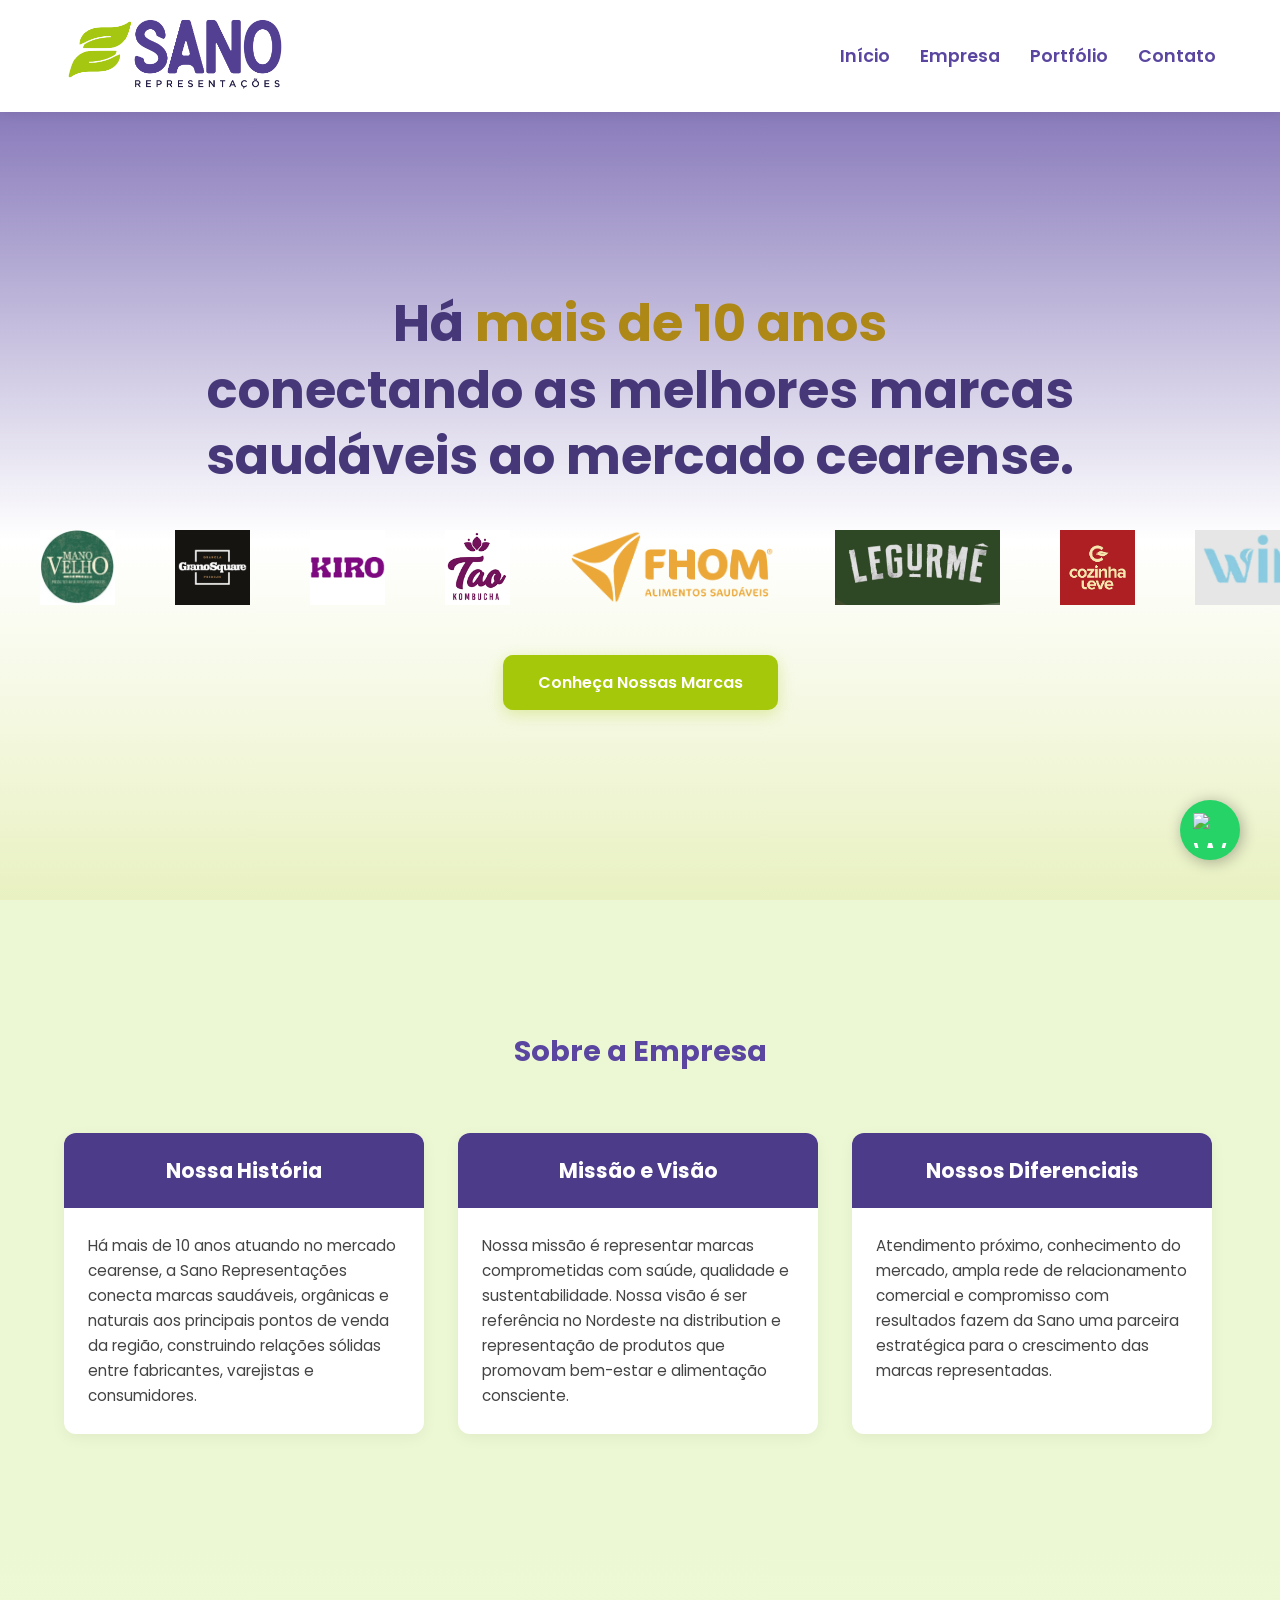
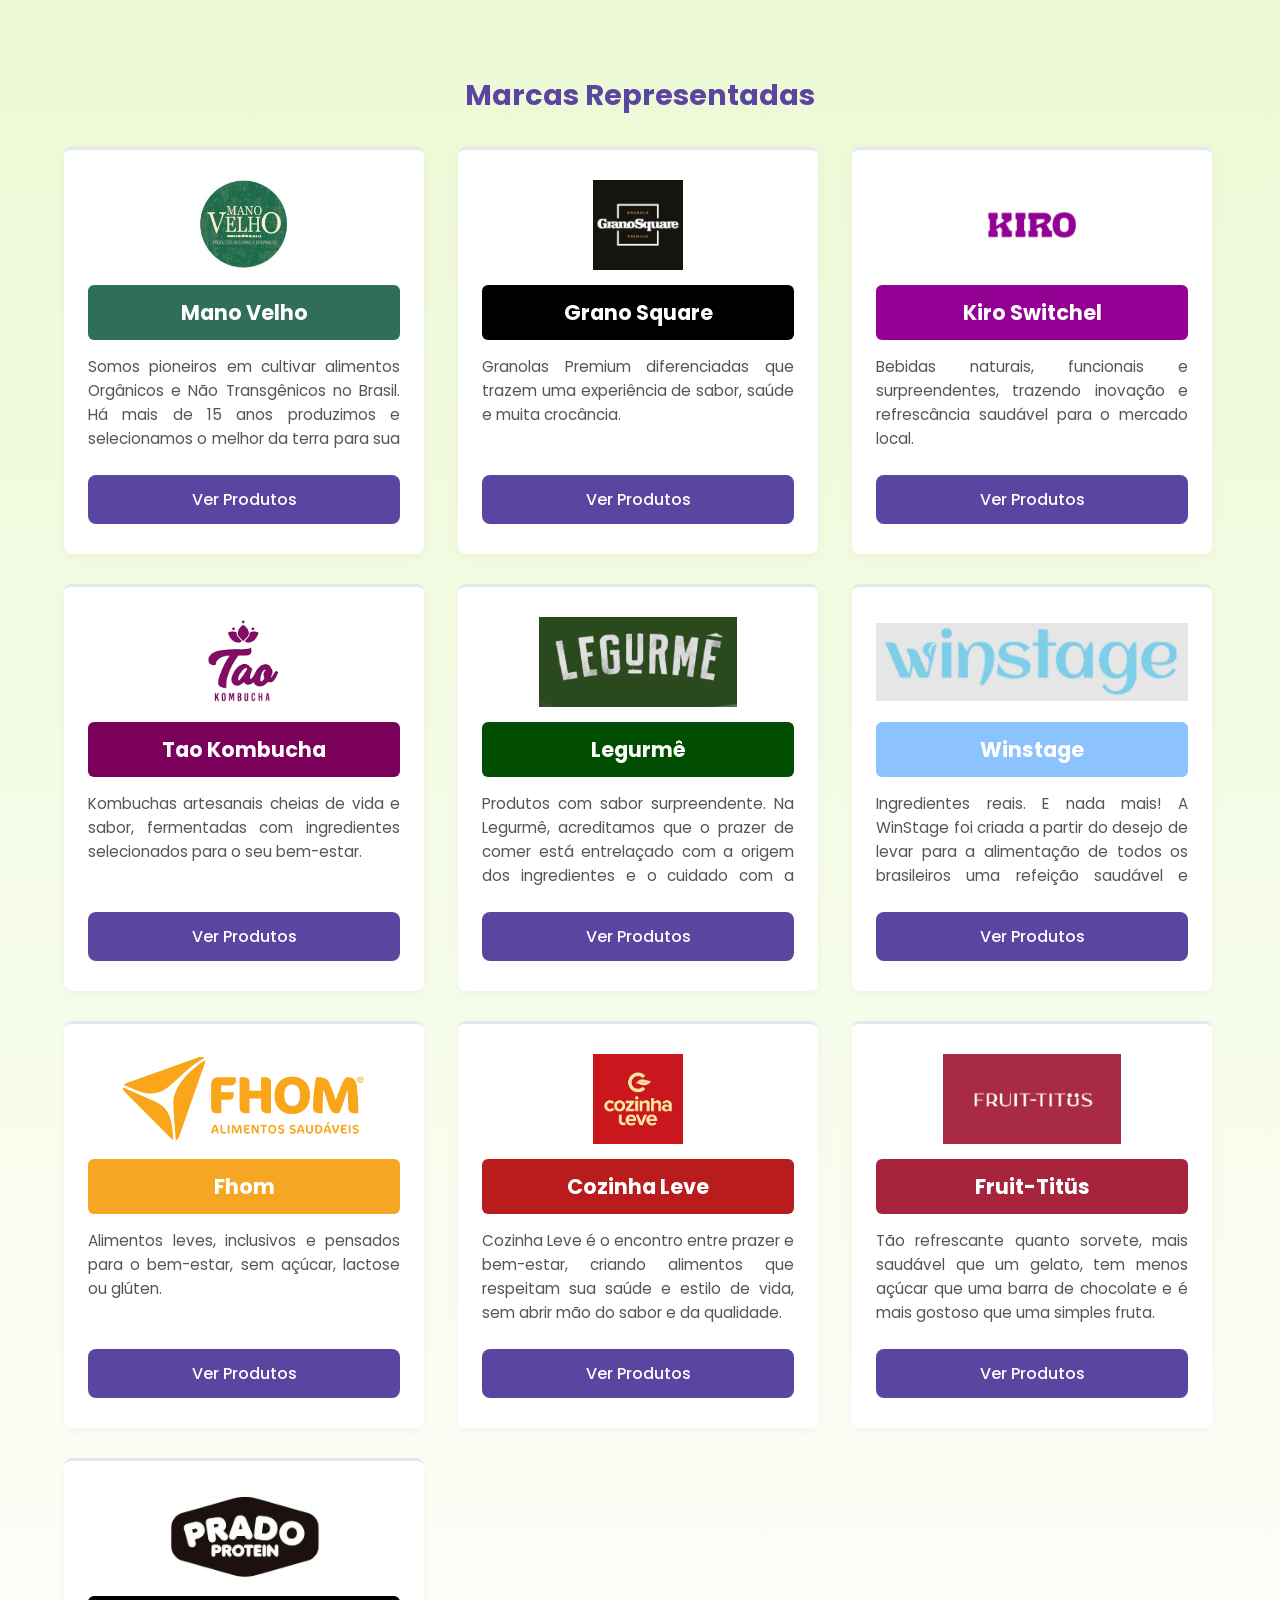
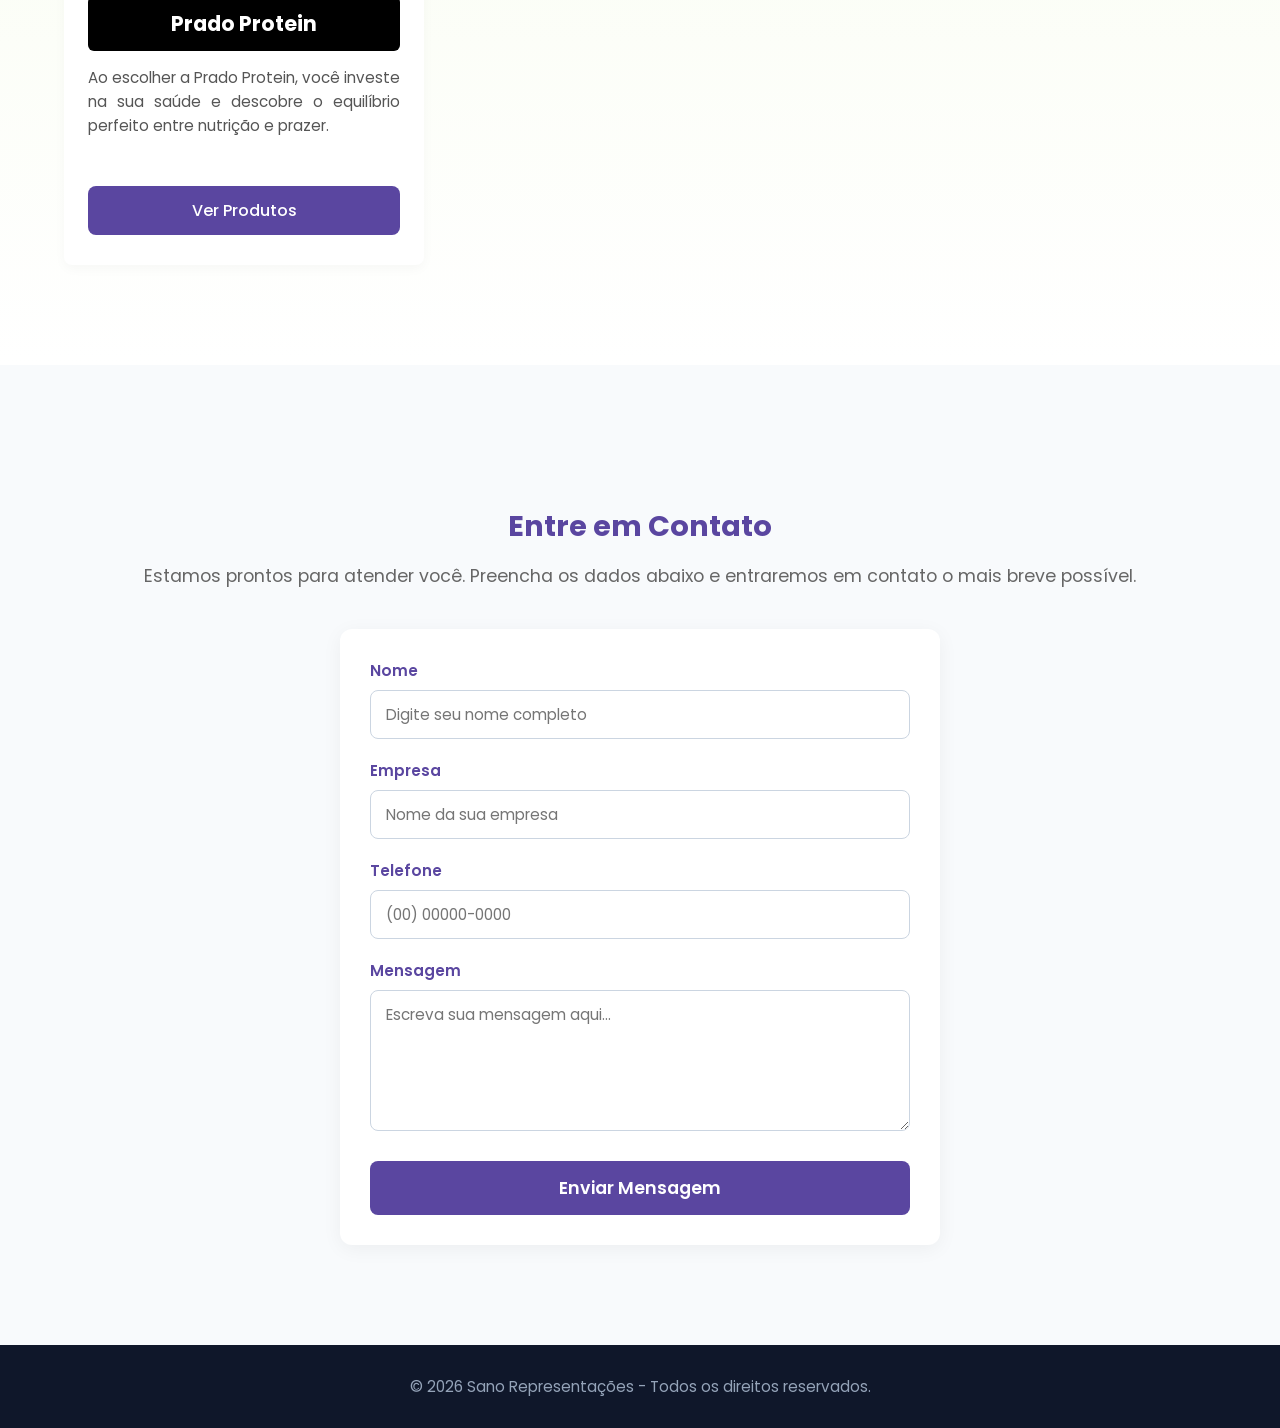
==== index.html @ cbcd2a00 "ajuste" ====
<!DOCTYPE html>
<html lang="pt-BR">
<head>
    <meta charset="UTF-8">
    <meta name="viewport" content="width=device-width, initial-scale=1.0">
    <title>Sano Representações</title>

    <link rel="shortcut icon" href="imagens/Icone.ico" type="image/x-icon">
    
    <link rel="icon" type="image/png" sizes="32x32" href="imagens/favicon-32x32.png">
    <link rel="icon" type="image/png" sizes="48x48" href="imagens/favicon-32x32.png">

    <link rel="apple-touch-icon" sizes="180x180" href="imagens/apple-touch-icon.png">

    <link rel="icon" type="image/png" sizes="192x192" href="imagens/android-chrome-192x192.png">
    <link rel="icon" type="image/png" sizes="512x512" href="imagens/android-chrome-512x512.png">
    
    <link rel="preload" as="image" href="Imagens/logo1.webp">

    <link rel="stylesheet" href="style.css">

    <link href="https://fonts.googleapis.com/css2?family=Poppins:wght@300;400;500;600;700&display=swap" rel="stylesheet">
</head>
<body>

    <header>
        <div class="container header-content">

            <div class="logo">
                <a href="index.html">
                    <img src="Imagens/Logo-Original.png" alt="Logo">
                </a>
            </div>

            <nav>
                <ul>
                    <li><a href="#inicio">Início</a></li>
                    <li><a href="#empresa">Empresa</a></li>
                    <li><a href="#portfolio">Portfólio</a></li>
                    <li><a href="#contato">Contato</a></li>
                </ul>
            </nav>

        </div>
    </header>

    <section id="inicio" class="banner">
        <div class="overlay">
            <div class="banner-text">
                <h1>Há <span class="destaque-banner">mais de 10 anos</span><br>
                conectando as melhores marcas<br>saudáveis ao mercado cearense.</h1>

                <div class="marcas-track">
                    <img src="Imagens/Mano Velho Logo 2.jpg" alt="Marca 1">
                    <img src="Imagens/Imagem Logo Grano Square.png" alt="Marca 2">
                    <img src="Imagens/kiro Logo.jpg" alt="Marca 3">
                    <img src="Imagens/Tao Kombucha.png" alt="Marca 4">
                    <img src="Imagens/Logo Fhon.png" alt="Marca 5">
                    <img src="Imagens/Legumê.png" alt="Marca 6">
                    <img src="Imagens/Cozinha Leve.png" alt="Marca 7">
                    <img src="Imagens/win stage.png" alt="Marca 8">
                    <img src="Imagens/Fruit titus.png" alt="Marca 9">
                    <img src="Imagens/Prado Protein.jpg" alt="Marca 10">

                    <img src="Imagens/Mano Velho Logo 2.jpg" alt="Marca 1">
                    <img src="Imagens/Imagem Logo Grano Square.png" alt="Marca 2">
                    <img src="Imagens/kiro Logo.jpg" alt="Marca 3">
                    <img src="Imagens/Tao Kombucha.png" alt="Marca 4">
                    <img src="Imagens/Logo Fhon.png" alt="Marca 5">
                    <img src="Imagens/Legumê.png" alt="Marca 6">
                    <img src="Imagens/Cozinha Leve.png" alt="Marca 7">
                    <img src="Imagens/win stage.png" alt="Marca 8">
                    <img src="Imagens/Fruit titus.png" alt="Marca 9">
                    <img src="Imagens/Prado Protein.jpg" alt="Marca 10">
                </div>
            </div>

            <a href="#portfolio" class="btn">Conheça Nossas Marcas</a>
        </div>
    </section>

    <section id="empresa" class="empresa">
        <div class="container">
            <h2>Sobre a Empresa</h2>
            <div class="empresa-grid">
                <div class="empresa-card">
                    <h3>Nossa História</h3>
                    <p>
                        Há mais de 10 anos atuando no mercado cearense, a Sano Representações conecta marcas saudáveis, orgânicas e naturais aos principais pontos de venda da região, construindo relações sólidas entre fabricantes, varejistas e consumidores.
                    </p>
                </div>

                <div class="empresa-card">
                    <h3>Missão e Visão</h3>
                    <p>
                        Nossa missão é representar marcas comprometidas com saúde, qualidade e sustentabilidade. Nossa visão é ser referência no Nordeste na distribution e representação de produtos que promovam bem-estar e alimentação consciente.
                    </p>
                </div>

                <div class="empresa-card">
                    <h3>Nossos Diferenciais</h3>
                    <p>
                        Atendimento próximo, conhecimento do mercado, ampla rede de relacionamento comercial e compromisso com resultados fazem da Sano uma parceira estratégica para o crescimento das marcas representadas.
                    </p>
                </div>
            </div>
        </div>   
    </section>

    <section id="portfolio" class="portfolio">
        <div class="container">
            <h2>Marcas Representadas</h2>
            <div class="cards">
                
                <div class="card mano-velho">
                    <img src="Imagens/Mano Velho Logo 2.jpg" alt="Mano Velho">
                    <div class="card-content">
                        <div class="empresa-faixa faixa-mano-velho">Mano Velho</div>
                        <p>
                            Somos pioneiros em cultivar alimentos Orgânicos e Não Transgênicos no Brasil. Há mais de 15 anos produzimos e selecionamos o melhor da terra para sua família.
                        </p>
                        <a href="https://www.manovelho.com/produtos" class="btn-card">Ver Produtos</a>
                    </div>
                </div>

                <div class="card grano-square">
                    <img src="Imagens/Imagem Logo Grano Square.png" alt="Grano Square">
                    <div class="card-content">
                        <div class="empresa-faixa faixa-grano-square">Grano Square</div>
                        <p>
                            Granolas Premium diferenciadas que trazem uma experiência de sabor, saúde e muita crocância.
                        </p>
                        <a href="https://www.granosquare.com.br" class="btn-card">Ver Produtos</a>
                    </div>
                </div>

                <div class="card kiro">
                    <img src="Imagens/kiro Logo.jpg" alt="Kiro">
                    <div class="card-content">
                        <div class="empresa-faixa faixa-kiro">Kiro Switchel</div>
                        <p>
                            Bebidas naturais, funcionais e surpreendentes, trazendo inovação e refrescância saudável para o mercado local.
                        </p>
                        <a href="https://bebakiro.com" class="btn-card">Ver Produtos</a>
                    </div>
                </div>

                <div class="card tao-kombucha">
                    <img src="Imagens/Tao Kombucha.png" alt="Tao Kombucha">
                    <div class="card-content">
                        <div class="empresa-faixa faixa-tao">Tao Kombucha</div>
                        <p>
                            Kombuchas artesanais cheias de vida e sabor, fermentadas com ingredientes selecionados para o seu bem-estar.
                        </p>
                       <a href="https://www.taokombucha.com/" class="btn-card">Ver Produtos</a>
                    </div>
                </div>

                 <div class="card legurme">
                    <img src="Imagens/Legumê.png" alt="Legurmê">
                    <div class="card-content">
                        <div class="empresa-faixa faixa-legurme">Legurmê</div>
                        <p>
                            Produtos com sabor surpreendente. Na Legurmê, acreditamos que o prazer de comer está entrelaçado com a origem dos ingredientes e o cuidado com a saúde.
                        </p>
                        <a href="https://www.legurme.com.br" class="btn-card">Ver Produtos</a>
                    </div>
                </div>
                
                <div class="card winstage">
                    <img src="Imagens/win stage.png" alt="Winstage">
                    <div class="card-content">
                        <div class="empresa-faixa faixa-winstage">Winstage</div>
                        <p>
                            Ingredientes reais. E nada mais! A WinStage foi criada a partir do desejo de levar para a alimentação de todos os brasileiros uma refeição saudável e prática.
                        </p>
                        <a href="https://winstage.com.br" class="btn-card">Ver Produtos</a>
                    </div>
                </div>

                <div class="card fhon">
                    <img src="Imagens/Logo Fhon.png" alt="Fhom">
                    <div class="card-content">
                        <div class="empresa-faixa faixa-fhon">Fhom</div>
                        <p>
                            Alimentos leves, inclusivos e pensados para o bem-estar, sem açúcar, lactose ou glúten.
                        </p>
                        <a href="https://fhom.com.br" class="btn-card">Ver Produtos</a>
                    </div>
                </div>

                <div class="card cozinha-leve">
                    <img src="Imagens/Cozinha Leve.png" alt="cozinha-leve">
                    <div class="card-content">
                        <div class="empresa-faixa faixa-cozinha-leve">Cozinha Leve</div>
                        <p>
                            Cozinha Leve é o encontro entre prazer e bem-estar, criando alimentos que respeitam sua saúde e estilo de vida, sem abrir mão do sabor e da qualidade.
                        </p>
                        <a href="https://www.instagram.com/cozinhaleve?igsh=MXBoN2lucmczZ3FmMQ==" class="btn-card">Ver Produtos</a>
                    </div>
                </div>

                <div class="card fruit-titus">
                    <img src="Imagens/Fruit titus.png" alt="fruit-titus">
                    <div class="card-content">
                        <div class="empresa-faixa faixa-fruit-titus">Fruit-Titüs</div>
                        <p>
                            Tão refrescante quanto sorvete, mais saudável que um gelato, tem menos açúcar que uma barra de chocolate e é mais gostoso que uma simples fruta. 
                        </p>
                        <a href="https://www.instagram.com/fruit.titus?utm_source=ig_web_button_share_sheet&igsh=ZDNlZDc0MzIxNw==" class="btn-card">Ver Produtos</a>
                    </div>
                </div>

                <div class="card prado">
                    <img src="Imagens/Prado Protein.jpg" alt="prado">
                    <div class="card-content">
                        <div class="empresa-faixa faixa-prado">Prado Protein</div>
                        <p>
                            Ao escolher a Prado Protein, você investe na sua saúde e descobre o equilíbrio perfeito entre nutrição e prazer. 
                        </p>
                        <a href="https://www.pradoprotein.com.br/" class="btn-card">Ver Produtos</a>
                    </div>
                </div>

            </div>
        </div>
    </section>
    
    <section id="contato" class="contato">
        <h2>Entre em Contato</h2>
        <p>Estamos prontos para atender você. Preencha os dados abaixo e entraremos em contato o mais breve possível.</p>

        <form id="form-contato" action="https://api.web3forms.com/submit" method="POST" class="contato-form">
            
            <input type="hidden" name="access_key" value="81a26c84-1c34-4d52-8ef4-88feb5d0399d">

            <div class="form-group">
                <label for="nome">Nome</label>
                <input type="text" id="nome" name="nome" placeholder="Digite seu nome completo" required>
            </div>

            <div class="form-group">
                <label for="empresa">Empresa</label>
                <input type="text" id="empresa" name="empresa" placeholder="Nome da sua empresa">
            </div>

            <div class="form-group">
                <label for="telefone">Telefone</label>
                <input type="tel" id="telefone" name="telefone" placeholder="(00) 00000-0000" required>
            </div>

            <div class="form-group">
                <label for="mensagem">Mensagem</label>
                <textarea id="mensagem" name="mensagem" rows="5" placeholder="Escreva sua mensagem aqui..." required></textarea>
            </div>

            <button type="submit" class="btn-enviar">Enviar Mensagem</button>
            <div id="mensagem-sucesso" style="display: none; color: #25d366; font-weight: bold; margin-top: 15px; text-align: center;">
                Mensagem enviada com sucesso!
            </div>
        </form> 
    </section>

    <footer>
        <p>© 2026 Sano Representações - Todos os direitos reservados.</p>
    </footer>

    <script>
        document.getElementById('form-contato').addEventListener('submit', function(e) {
            e.preventDefault(); 
            
            const form = this;
            const btn = form.querySelector('.btn-enviar');
            const msgSucesso = document.getElementById('mensagem-sucesso');
            
            btn.innerText = "Enviando...";
            btn.disabled = true;

            const formData = new FormData(form);

            fetch(form.action, {
                method: form.method,
                body: formData,
                headers: {
                    'Accept': 'application/json'
                }
            })
            .then(response => {
                if (response.ok) {
                    msgSucesso.style.display = 'block'; 
                    form.reset(); // Limpa todos os campos para um novo envio!
                } else {
                    alert("Ocorreu um erro ao enviar. Tente novamente.");
                }
            })
            .catch(error => {
                alert("Erro de conexão. Verifique sua internet.");
            })
            .finally(() => {
                btn.innerText = "Enviar Mensagem";
                btn.disabled = false;
                
                setTimeout(() => {
                    msgSucesso.style.display = 'none';
                }, 5000);
            });
        });
    </script>
  
    <a href="https://wa.me/5585988307070" target="_blank" class="whatsapp-flutuante">
        <img src="https://upload.wikimedia.org/wikipedia/commons/6/6b/WhatsApp.svg" alt="WhatsApp" style="width: 60%; height: 60%;">
    </a>

    <script>
        const track = document.querySelector(".marcas-track");

        // Pausar quando o usuário tocar/segurar (mobile)
        track.addEventListener("touchstart", () => {
            track.style.animationPlayState = "paused";
        });

        // Retomar quando soltar
        track.addEventListener("touchend", () => {
            track.style.animationPlayState = "running";
        });

        // Opcional: pausar no hover (desktop)
        track.addEventListener("mouseenter", () => {
            track.style.animationPlayState = "paused";
        });
        track.addEventListener("mouseleave", () => {
            track.style.animationPlayState = "running";
        });
    </script>

</body>
</html>
---- style.css ----
* {
    margin: 0;
    padding: 0;
    box-sizing: border-box;
}

html {
    scroll-behavior: smooth;
    overflow-x: hidden; /* Impede o site de vazar para os lados */
}

body {
    font-family: 'Poppins', sans-serif;
    color: #333;
    background-color: #ffffff;
    overflow-x: hidden; /* Garante que nada quebre a largura da tela */
    width: 100%;
}
.container {
    width: 90%;
    max-width: 1200px;
    margin: auto;
}

/* HEADER */
header {
    background: #ffffff;
    box-shadow: 0 2px 10px rgba(0,0,0,.08);
    position: fixed;
    width: 100%;
    top: 0;
    left: 0; /* Adicionado para garantir o alinhamento inicial */
    z-index: 1000;
}

.header-content {
    display: flex;
    justify-content: space-between;
    align-items: center;
    padding: 10px 0;
}

.logo img {
    height: 85px;
    object-fit: contain;
}

nav ul {
    display: flex;
    list-style: none;
    gap: 30px;
}

nav a {
    position: relative;
    font-size: 1.1rem;
    text-decoration: none;
    color: #5A46A0;
    font-weight: 600;
    transition: .3s;
}

nav a:hover {
    color: #A6C80A;
}

nav a::after {
    content: '';
    position: absolute;
    left: 0;
    bottom: -5px;
    width: 0;
    height: 3px;
    background: #5A46A0;
    transition: 0.3s;
}

nav a:hover::after {
    width: 100%;
}

/* BANNER */
.banner {
    background: url('Imagens/banner.jpg') center center/cover;
    min-height: 100vh;
    display: flex;
    align-items: center;
    justify-content: center;
    position: relative;          
}

.overlay {
    background: linear-gradient(
        180deg,
        rgba(90,70,160,0.90) 0%,
        rgba(255,255,255,0.95) 60%,
        rgba(166,200,10,0.25) 100%
    );
    display: flex;
    flex-direction: column;
    justify-content: center;
    align-items: center;
    padding: 120px 20px 60px 20px;
    width: 100%;
    min-height: 100vh;
    text-align: center;   
}

.banner-text {
    max-width: 1200px;
    width: 100%;
    text-align: center;
    color: #222222;
}

.banner-text h1 {
    font-size: clamp(2.2rem, 4vw, 4rem);
    line-height: 1.3;
    font-weight: 700;
    color: #463878;
    max-width: 1000px;
    margin: 40px auto 40px;
}

.banner-text span {
    color: #ae8817;
}

/* CARROSSEL INFINITO DE LOGOS */
.marcas-slider {
    width: 100%;
    overflow: hidden;
    margin: 40px auto;
    padding: 20px 0;
    position: relative;
}

.marcas-track {
    display: flex;
    align-items: center;
    gap: 60px;
    width: max-content;
    animation: scrollMarcas 30s linear infinite;
}

.marcas-track img {
    height: 75px;
    width: auto;
    object-fit: contain;
    transition: .3s;
    filter: grayscale(20%);
}

.marcas-track img:hover {
    filter: grayscale(0%);
    transform: scale(1.05);
}

@keyframes scrollMarcas {
    from { transform: translateX(0); }
    to { transform: translateX(-50%); }
}

.btn {
    background: #A6C80A;
    color: #fff;
    padding: 15px 35px;
    border-radius: 10px;
    text-decoration: none;
    font-weight: 600;
    transition: .3s;
    display: inline-block;
    margin-top: 50px; /* Aumentamos o espaço aqui */
    box-shadow: 0 4px 15px rgba(166, 200, 10, 0.3);
}

.btn:hover {
    background: #8CAA08;
    transform: translateY(-2px);
}

/* EMPRESA */
.empresa {
    padding: 130px 0 100px 0; /* Aumentamos o espaçamento no topo de 100px para 140px */
    background: #ecf8d3;
}

.empresa h2 {
    text-align: center;
    margin-bottom: 60px;
    color: #5A46A0;
    font-size: 1.8rem;
}

.empresa-grid {
    display: grid;
    grid-template-columns: repeat(auto-fit, minmax(300px, 1fr));
    gap: 30px;
}

.empresa-card {
    background-color: #ffffff;
    border-radius: 12px;
    flex: 1;
    min-width: 280px;
    max-width: 360px;
    box-shadow: 0 4px 15px rgba(0, 0, 0, 0.05); 
    transition: all 0.3s ease;
    
    /* 🔥 Remove qualquer padding interno que o card antigo tinha para a faixa poder encostar nas bordas */
    padding: 0 !important; 
    overflow: hidden; /* Garante que os cantos da faixa fiquem arredondados junto com o card */
    
    display: flex;
    flex-direction: column;
}
/* MICRO-INTERAÇÃO AO PASSAR O MOUSE */
.empresa-card:hover {
    transform: translateY(-5px);
    box-shadow: 0 12px 24px rgba(76, 59, 136, 0.12);
}

.empresa-card h3 {
    background-color: #4C3B88; /* O roxo da Sano */
    color: #ffffff !important; /* Texto Branco */
    margin: 0 !important; /* Zera as margens para não criar espaços vazios */
    padding: 22px 15px !important; /* Dá a altura e o respiro perfeito para a faixa */
    font-size: 1.3rem;
    font-weight: 700;
    text-align: center; /* Centraliza o nome na faixa */
    width: 100%;
    box-sizing: border-box;
}

/* AJUSTE DO TEXTO PARA NÃO FICAR COLADO */
.empresa-card p {
    font-size: 0.95rem;
    line-height: 1.65;
    color: #444444;
    text-align: left; /* Alinhado à esquerda resolve os buracos brancos do print */
}
.empresa-card .card-content, 
.empresa-card p {
    padding: 25px 24px !important; /* Devolve o espaço interno apenas para o texto */
    margin: 0;
}

/* PORTFÓLIO & CARDS DE MARCAS */
.portfolio {
    background: linear-gradient(180deg, #ecf8d3 0%, #ffffff 100%); /* Transição suave */
    padding: 140px 0 100px 0;
}

.portfolio h2 {
    text-align: center;
    margin-bottom:30px;
    color: #5A46A0;
    font-size: 1.8rem;
}

.cards {
    display: grid;
    grid-template-columns: repeat(auto-fit, minmax(280px, 1fr));
    gap: 30px;
}

.card {
    background-color: #ffffff;
    border-radius: 8px; /* Mantém o seu arredondamento original */
    padding: 30px 24px;
    flex: 1;
    min-width: 280px;
    max-width: 360px;
    
    /* 1. Uma micro-linha cinza bem clarinha no topo para dar acabamento */
    border-top: 3px solid #e2e8f0; 
    
    /* 2. Uma sombra quase invisível para o card não parecer "colado" no fundo */
    box-shadow: 0 4px 12px rgba(0, 0, 0, 0.03); 
    
    /* 3. O SEGREDO: Diz ao navegador para suavizar qualquer movimento */
    transition: all 0.3s cubic-bezier(0.25, 0.8, 0.25, 1);
    
    position: relative;
}

.card:hover {
    /* Faz o card subir suavemente, dando vida à seção */
    transform: translateY(-4px); 
    
    /* A barrinha do topo acende com o roxo da Sano */
    border-top-color: #4C3B88; 
    
    /* A sombra aumenta levemente acompanhando a subida do card */
    box-shadow: 0 12px 20px rgba(76, 59, 136, 0.08); 
}

.card img {
    height: 90px;
    width: auto;
    max-width: 100%;
    object-fit: contain;
    margin: 0 auto 15px auto; /* 🎯 Adicionado 'auto' nas laterais para centralizar */
    display: block;            /* 🎯 Força a imagem a aceitar o alinhamento automático */
}

.card-content {
    width: 100%;
    text-align: center;
}

/* Estilização das Faixas das Marcas */
.empresa-faixa {
    width: 100%;
    color: #ffffff;
    font-size: 1.3rem;
    font-weight: 700;
    text-align: center;
    padding: 12px 10px;
    margin: 15px 0;
    border-radius: 6px;
    display: block;
}

.faixa-mano-velho { background: #2F6F57; }
.faixa-grano-square { background: #000000; }
.faixa-kiro { background: #930093; }
.faixa-tao { background: #7A005A; }
.faixa-legurme { background: #014d01; }
.faixa-winstage { background: #8cc3fe; }
.faixa-fhon { background: #F5A623; }
.faixa-cozinha-leve { background: #B91C1C; }
.faixa-fruit-titus { background: #A6243C; }
.faixa-prado { background: #000000; }

.card-content p {
    text-align: justify;
    line-height: 1.6;
    color: #555;
    margin-bottom: 20px;
    font-size: 0.95rem;
    height: 100px; /* Mantém os textos alinhados */
    overflow: hidden;
}

.btn-card {
    display: inline-block;
    text-decoration: none;
    background: #5A46A0;
    color: white;
    padding: 12px 25px;
    border-radius: 8px;
    font-weight: 500;
    transition: .3s;
    width: 100%;
}

.btn-card:hover {
    background: #A6C80A;
}

/* CONTATO */
.contato {
    padding: 140px 20px 100px 20px;
    text-align: center;
    background: #f8fafc;
}

.contato h2 {
    color: #5A46A0;
    font-size: 1.8rem;
    margin-bottom: 15px;
}

.contato p {
    color: #666;
    font-size: 1.1rem;
}

.contato-botoes {
    margin-top: 40px;
    display: flex;
    justify-content: center;
    gap: 20px;
    flex-wrap: wrap;
}

.whatsapp, .email {
    text-decoration: none;
    color: white;
    padding: 16px 35px;
    border-radius: 8px;
    font-weight: 600;
    font-size: 1.1rem;
    transition: .3s;
    display: flex;
    align-items: center;
    box-shadow: 0 4px 15px rgba(0,0,0,0.05);
}

.whatsapp { background: #25d366; }
.whatsapp:hover { background: #1ebd58; transform: translateY(-2px); }

.email { background: #2563eb; }
.email:hover { background: #1d4ed8; transform: translateY(-2px); }

/* FOOTER */
footer {
    background: #0f172a;
    color: #94a3b8;
    text-align: center;
    padding: 30px 20px;
    font-size: 0.95rem;
}
/* ==========================================================================
   ESTILIZAÇÃO DO FORMULÁRIO DE CONTATO (ADICIONE ISSO)
   ========================================================================== */
.contato-form {
    max-width: 600px;
    margin: 40px auto 0 auto; /* Centraliza o formulário na tela */
    background: #ffffff;
    padding: 30px;
    border-radius: 12px;
    box-shadow: 0 4px 20px rgba(0, 0, 0, 0.05);
    text-align: left; /* Garante que os textos dos labels fiquem alinhados à esquerda */
}

.form-group {
    margin-bottom: 20px;
    display: flex;
    flex-direction: column;
    gap: 8px;
}

.form-group label {
    font-weight: 600;
    color: #5A46A0; /* Roxo da Sano */
    font-size: 0.95rem;
}

.form-group input,
.form-group textarea {
    width: 100%;
    padding: 12px 15px;
    border: 1px solid #cbd5e1;
    border-radius: 8px;
    font-family: 'Poppins', sans-serif;
    font-size: 0.95rem;
    color: #333;
    outline: none;
    transition: border-color 0.3s, box-shadow 0.3s;
}

/* Efeito bonito quando clica no campo */
.form-group input:focus,
.form-group textarea:focus {
    border-color: #5A46A0;
    box-shadow: 0 0 0 3px rgba(90, 70, 160, 0.15);
}

/* Estilo do Botão Enviar do Formulário */
.btn-enviar {
    width: 100%;
    background: #5A46A0; /* Roxo da Sano */
    color: #ffffff;
    padding: 14px;
    border: none;
    border-radius: 8px;
    font-size: 1.1rem;
    font-weight: 600;
    cursor: pointer;
    transition: background 0.3s, transform 0.2s;
    font-family: 'Poppins', sans-serif;
    margin-top: 10px;
}

.btn-enviar:hover {
    background: #A6C80A; /* Verde da Sano ao passar o mouse */
}

.btn-enviar:disabled {
    background: #94a3b8;
    cursor: not-allowed;
}

.whatsapp-flutuante {
    position: fixed;          /* Prega o botão na tela */
    bottom: 40px;             /* Distância do rodapé */
    right: 40px;              /* Distância do canto direito */
    width: 60px;
    height: 60px;
    background-color: #25d366; /* Verde do WhatsApp */
    color: #ffffff !important;
    border-radius: 50%;       /* Deixa redondo */
    font-size: 35px;
    display: flex;
    align-items: center;
    justify-content: center;
    box-shadow: 2px 2px 15px rgba(0, 0, 0, 0.3); /* Sombra de flutuação */
    z-index: 99999;           /* Fica na frente de tudo */
    text-decoration: none;
    transition: transform 0.3s ease;
}

/* Efeito ao passar o mouse */
.whatsapp-flutuante:hover {
    transform: scale(1.1);
    color: #ffffff !important;
}

/* 🎯 Adicione isso para forçar o símbolo do WhatsApp a se ajustar ao tamanho da bola verde */
.whatsapp-flutuante img {
    width: 35px !important;
    height: 35px !important;
    object-fit: contain;
}

/* ==========================================================================
    BLOCO DE RESPONSIVIDADE ADAPTADO E ARRUMADO PARA SMARTPHONES
   ========================================================================== */
@media (max-width: 768px) {
    
    /* 1. CABEÇALHO MOBILE */
    header {
        width: 100vw; 
        left: 0;
        position: fixed;
        z-index: 9999;
    }

    .header-content {
        flex-direction: column;
        gap: 5px; 
        padding: 20px 0; 
        width: 100%;
    }

    .logo img {
        height: 45px; 
        display: block;
        margin: 0 auto;
    }

    nav {
        width: 100%;
    }

    nav ul {
        display: flex;
        justify-content: center; 
        gap: 12px; 
        padding: 0;
        width: 100%;
    }
    
    nav a {
        font-size: 0.9rem; 
    }

    /* 2. CARROSSEL MOBILE */
    .marcas-slider {
        width: 100%;
        max-width: 100vw; 
        overflow: hidden; 
        margin: 20px auto;
    }
    
   .marcas-track {
    user-select: none;   /* impede seleção */
    -webkit-user-select: none; /* Safari/iOS */
    -ms-user-select: none;     /* IE/Edge antigo */
    }
    
    .marcas-track img {
    pointer-events: none; /* opcional: evita clique direto na imagem */
    }


    .btn {
        margin-top: 30px; 
        width: 100%; 
        text-align: center;
    }

    /* 3. SEÇÕES COM REAPROVEITAMENTO DAS MARGENS LATERAIS */
    .empresa, .portfolio {
        display: block !important;
        clear: both !important;
        position: relative !important;
        box-sizing: border-box !important;
        padding: 60px 0 !important; /* Mantém o padrão original nas duas primeiras */
    }

    /* AJUSTE EXCLUSIVO DO CONTATO AQUI: Separado dos outros e com padding de 140px no topo 
       para empurrar a seção para baixo e forçar a rolagem a sumir com o card de cima */
    .contato {
        display: block !important;
        clear: both !important;
        position: relative !important;
        box-sizing: border-box !important;
        padding: 200px 20px 100px 20px !important; 
    }

    /* Ajuste estrutural do Grid da Empresa e Portfólio no Celular */
    .empresa-grid, .cards {
        display: flex !important;
        flex-direction: column !important;
        align-items: center !important;
        gap: 25px !important;
        width: 100% !important;
        padding: 0 5% !important; 
    }

    /* Ajuste de Cards individuais */
    .empresa-card, .card {
        max-width: 100% !important;
        width: 100% !important;
    }

    /* Libera e normaliza o preenchimento dos parágrafos dos cards */
    .card-content p {
        height: auto !important; 
        margin-bottom: 20px !important;
    }

    .empresa-card p {
        text-align: left !important;
        padding: 20px 18px 25px 18px !important;
    }

    /* Reset de Títulos */
    .empresa h2, .portfolio h2, .contato h2 {
        padding-top: 0 !important;
        margin-top: 0 !important;
        margin-bottom: 25px !important;
        text-align: center !important;
    }

    /* ==========================================================================
        🎯 NOVA ANCORAGEM PERFEITA PADRONIZADA
       ========================================================================== */
    
    #empresa {
        scroll-margin-top: 70px !important; 
    }

    #portfolio {
        scroll-margin-top: 60px !important; 
    }

    #contato {
        scroll-margin-top: -20px !important; 
        min-height: auto !important; 
    }

    .whatsapp-flutuante {
        width: 50px !important;
        height: 50px !important;
        bottom: 20px !important;
        right: 20px !important;
    }

    /* 🎯 Diminui o símbolo no celular para ele não vazar da bola verde */
    .whatsapp-flutuante img {
        width: 28px !important;
        height: 28px !important;
    }
}
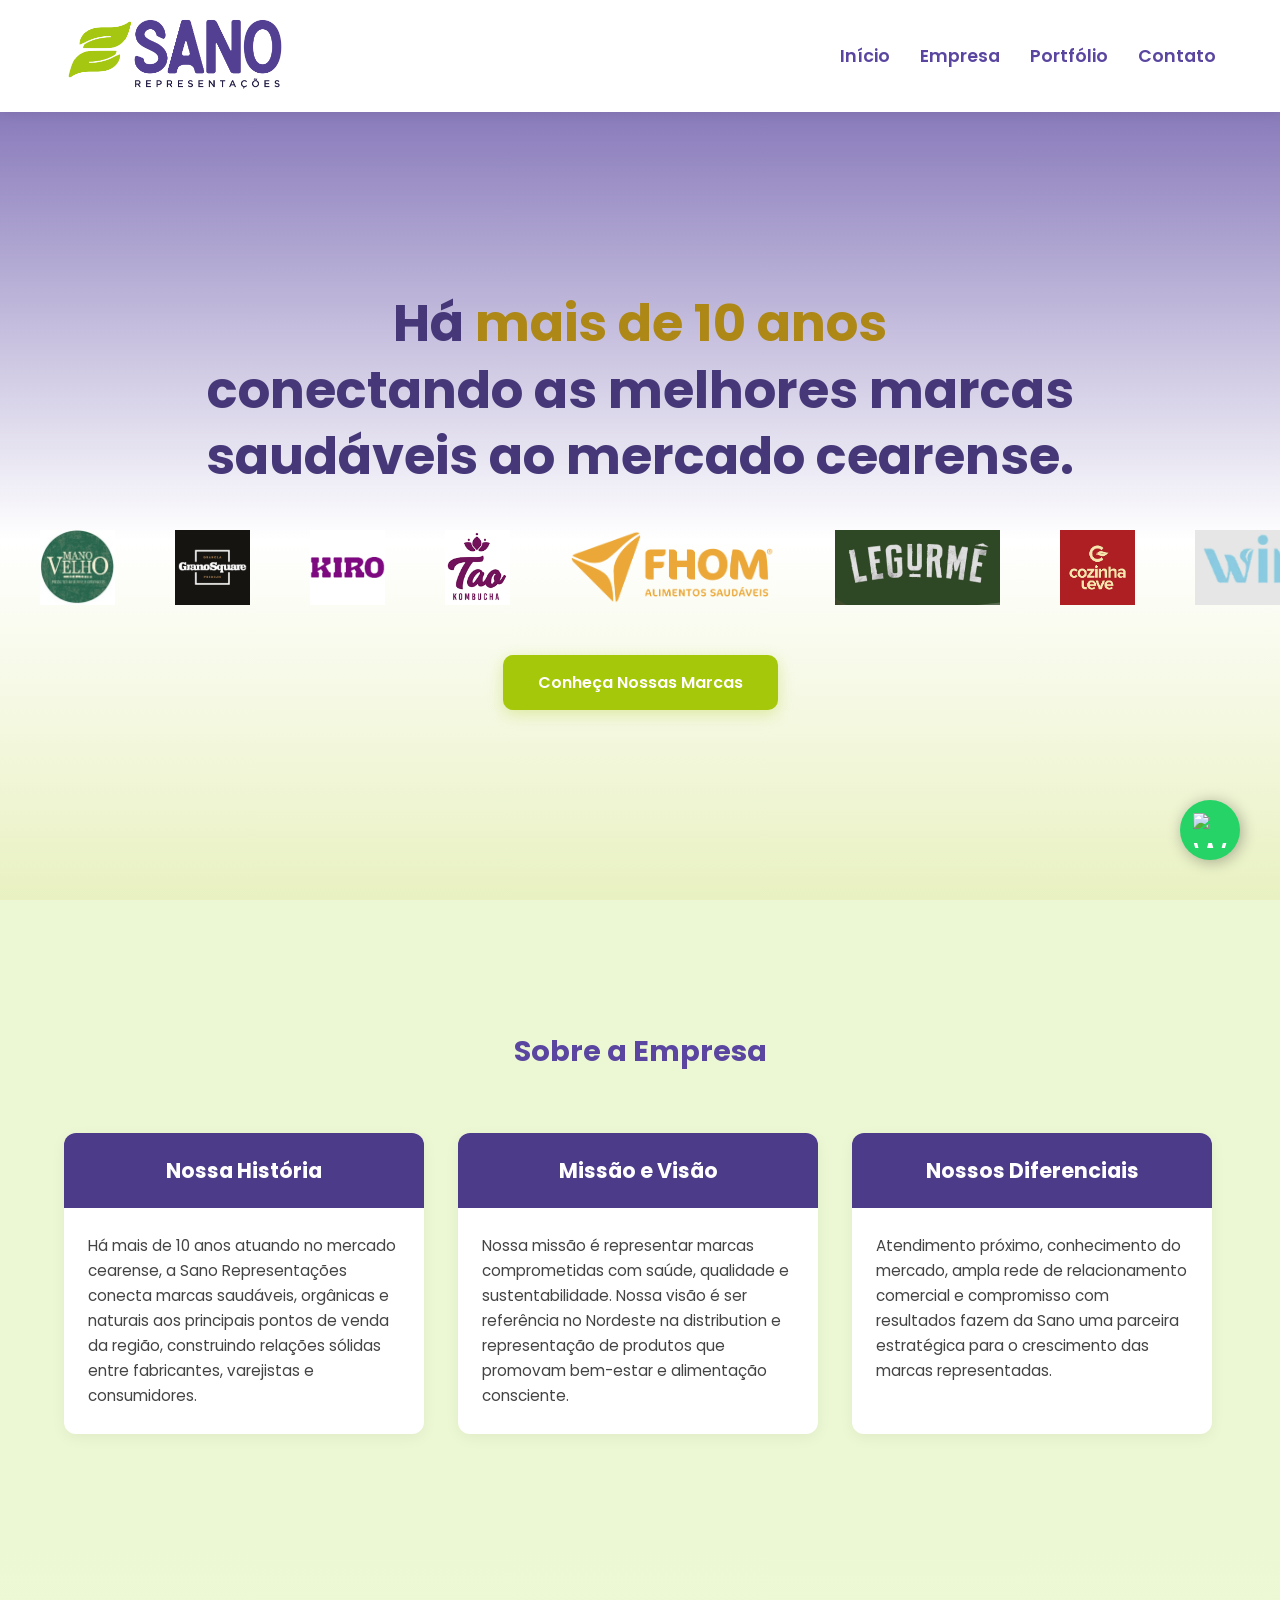
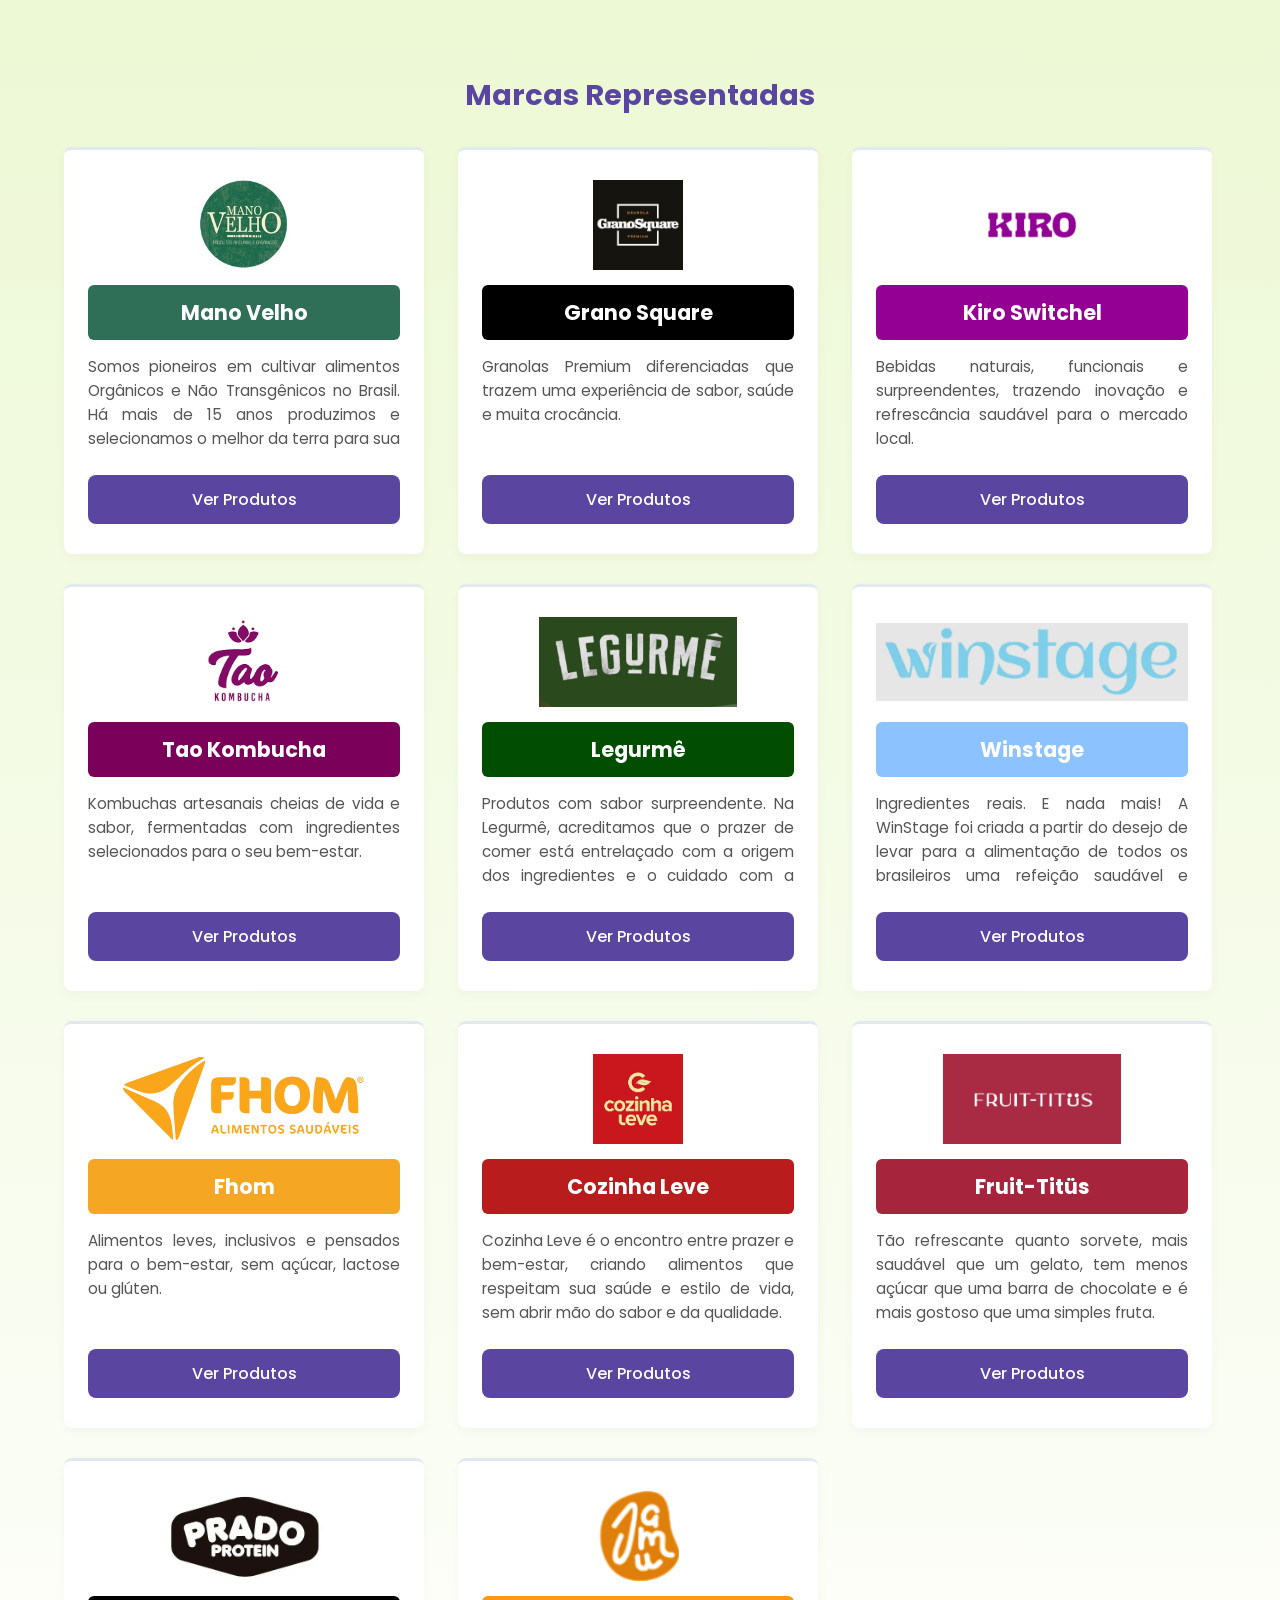
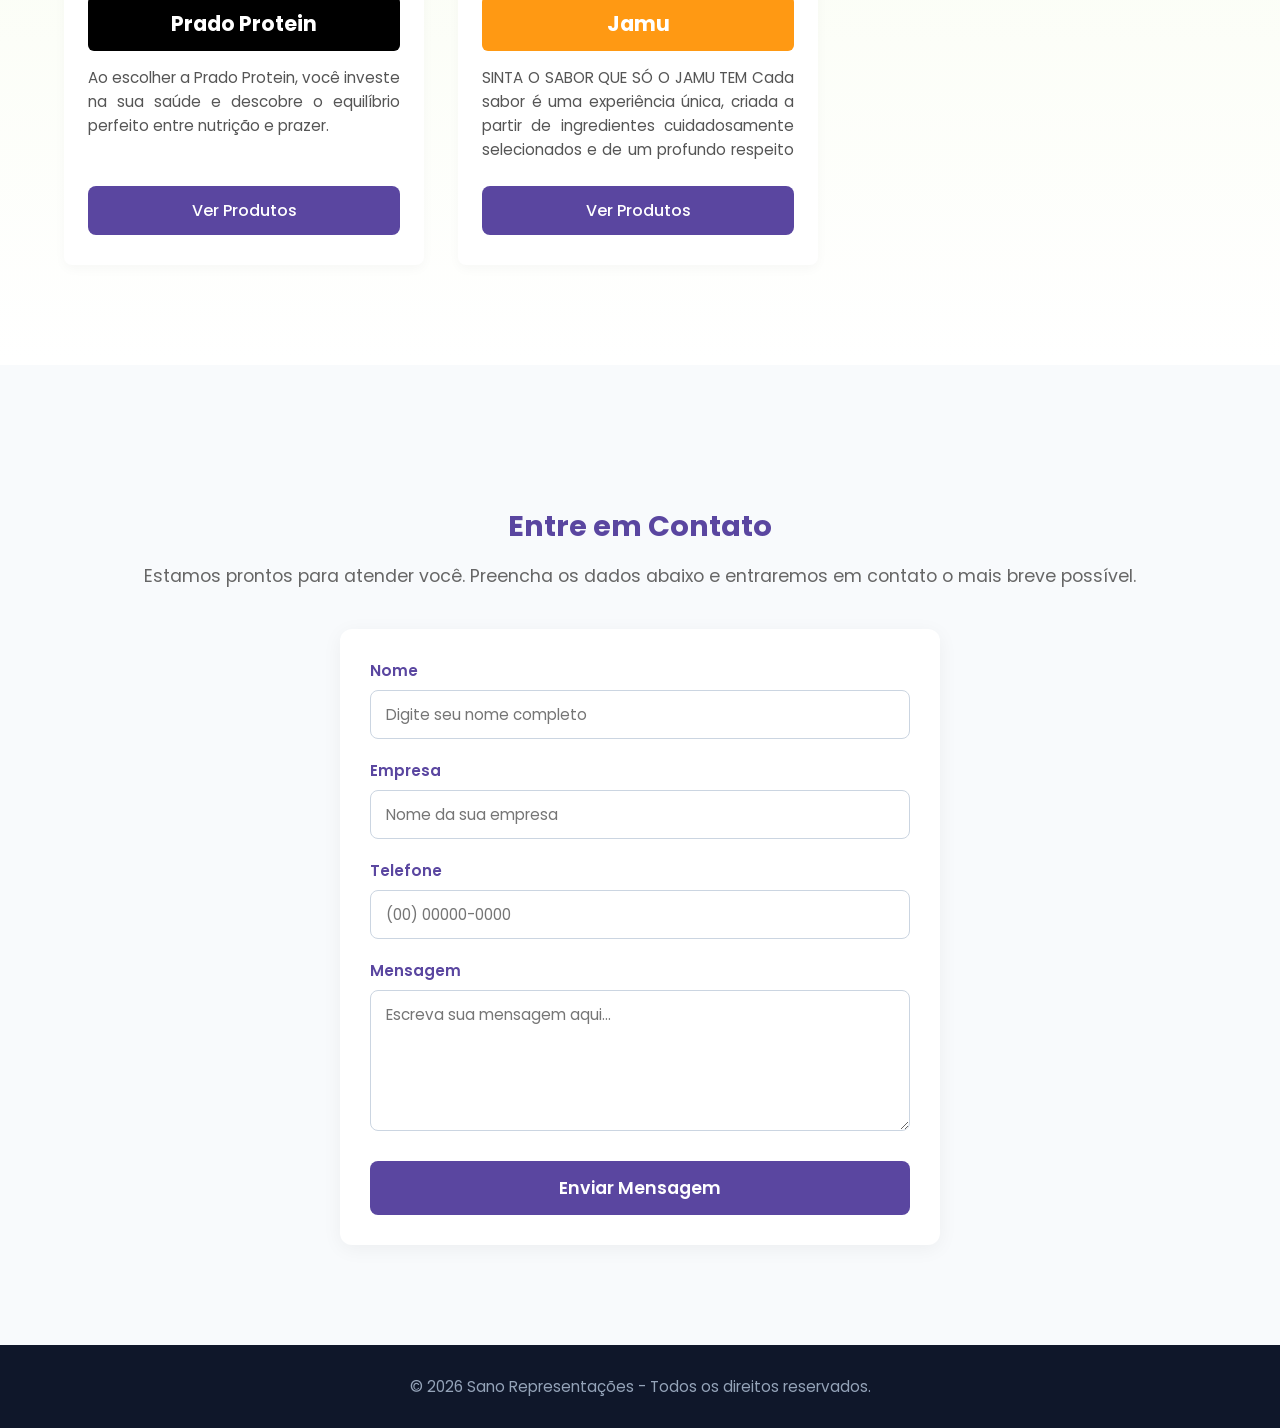
==== commit 41edda0a: "Jamu" ====
--- a/index.html
+++ b/index.html
@@ -61,6 +61,7 @@
                     <img src="Imagens/win stage.png" alt="Marca 8">
                     <img src="Imagens/Fruit titus.png" alt="Marca 9">
                     <img src="Imagens/Prado Protein.jpg" alt="Marca 10">
+                    <img src="Imagens/Logo Jamu.png" alt="Marca 11">
 
                     <img src="Imagens/Mano Velho Logo 2.jpg" alt="Marca 1">
                     <img src="Imagens/Imagem Logo Grano Square.png" alt="Marca 2">
@@ -72,6 +73,7 @@
                     <img src="Imagens/win stage.png" alt="Marca 8">
                     <img src="Imagens/Fruit titus.png" alt="Marca 9">
                     <img src="Imagens/Prado Protein.jpg" alt="Marca 10">
+                    <img src="Imagens/Logo Jamu.png" alt="Marca 11">
                 </div>
             </div>
 
@@ -219,6 +221,18 @@
                             Ao escolher a Prado Protein, você investe na sua saúde e descobre o equilíbrio perfeito entre nutrição e prazer. 
                         </p>
                         <a href="https://www.pradoprotein.com.br/" class="btn-card">Ver Produtos</a>
+                    </div>
+                </div>
+
+                <div class="card jamu">
+                    <img src="Imagens/Logo Jamu.png" alt="jamu">
+                    <div class="card-content">
+                        <div class="empresa-faixa faixa-jamu">Jamu</div>
+                        <p>
+                            SINTA O SABOR QUE SÓ O JAMU TEM
+                            Cada sabor é uma experiência única, criada a partir de ingredientes cuidadosamente selecionados e de um profundo respeito pela natureza. 
+                        </p>
+                        <a href="https://bebajamu.com.br/jamu/" class="btn-card">Ver Produtos</a>
                     </div>
                 </div>
 
--- a/style.css
+++ b/style.css
@@ -332,6 +332,7 @@
 .faixa-cozinha-leve { background: #B91C1C; }
 .faixa-fruit-titus { background: #A6243C; }
 .faixa-prado { background: #000000; }
+.faixa-jamu { background: #ff9913; }
 
 .card-content p {
     text-align: justify;
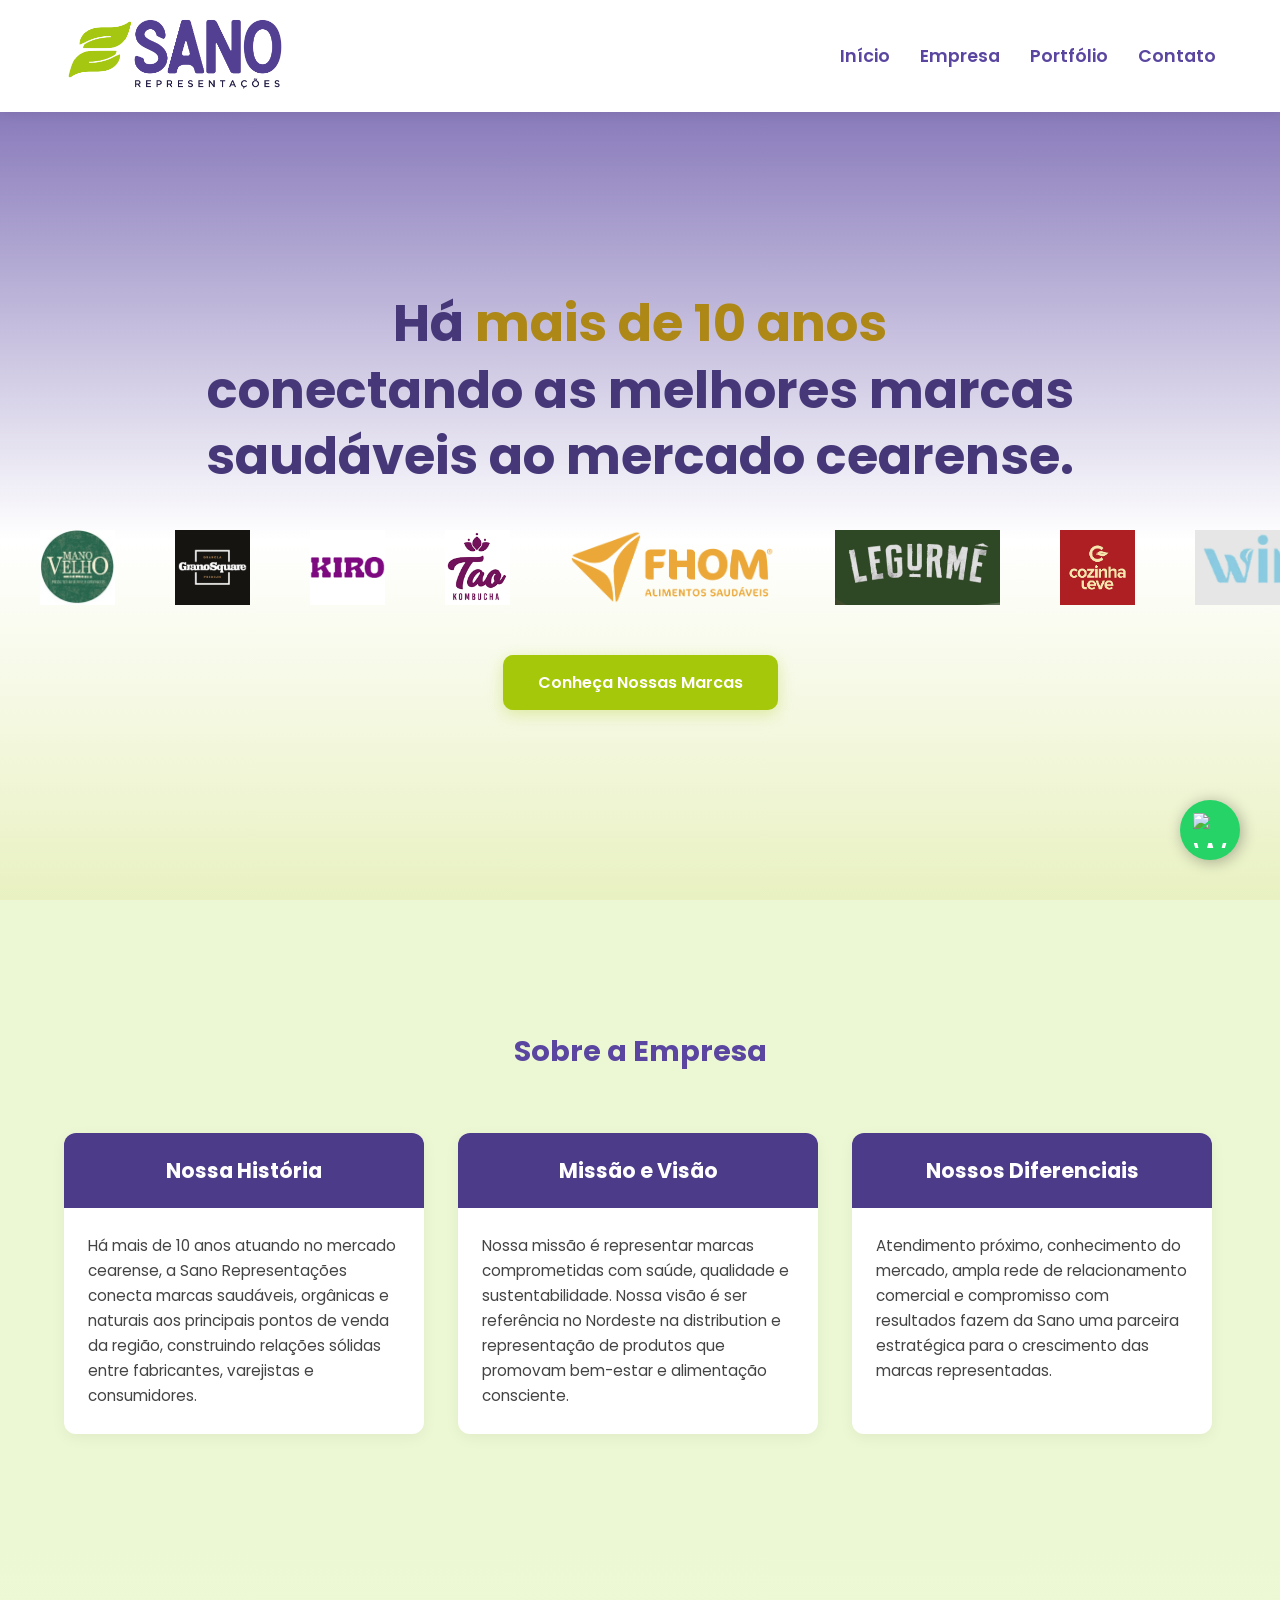
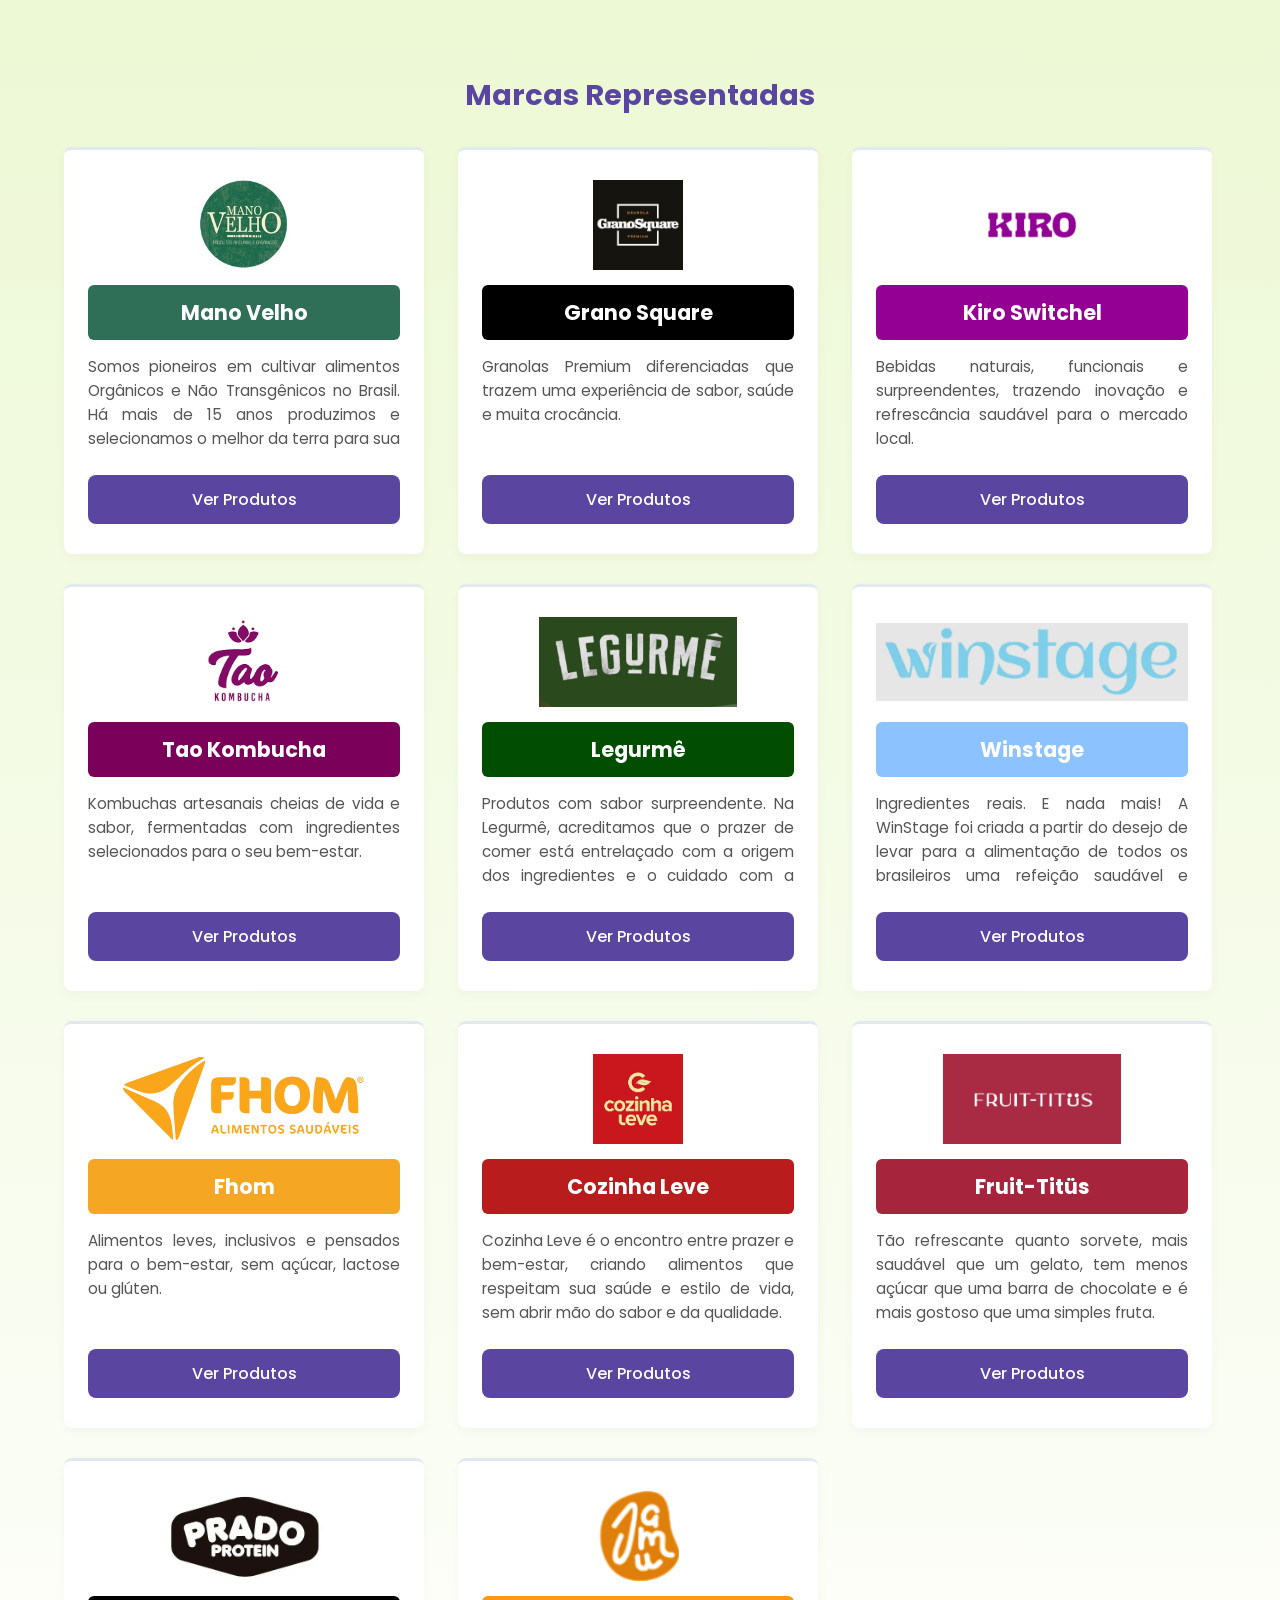
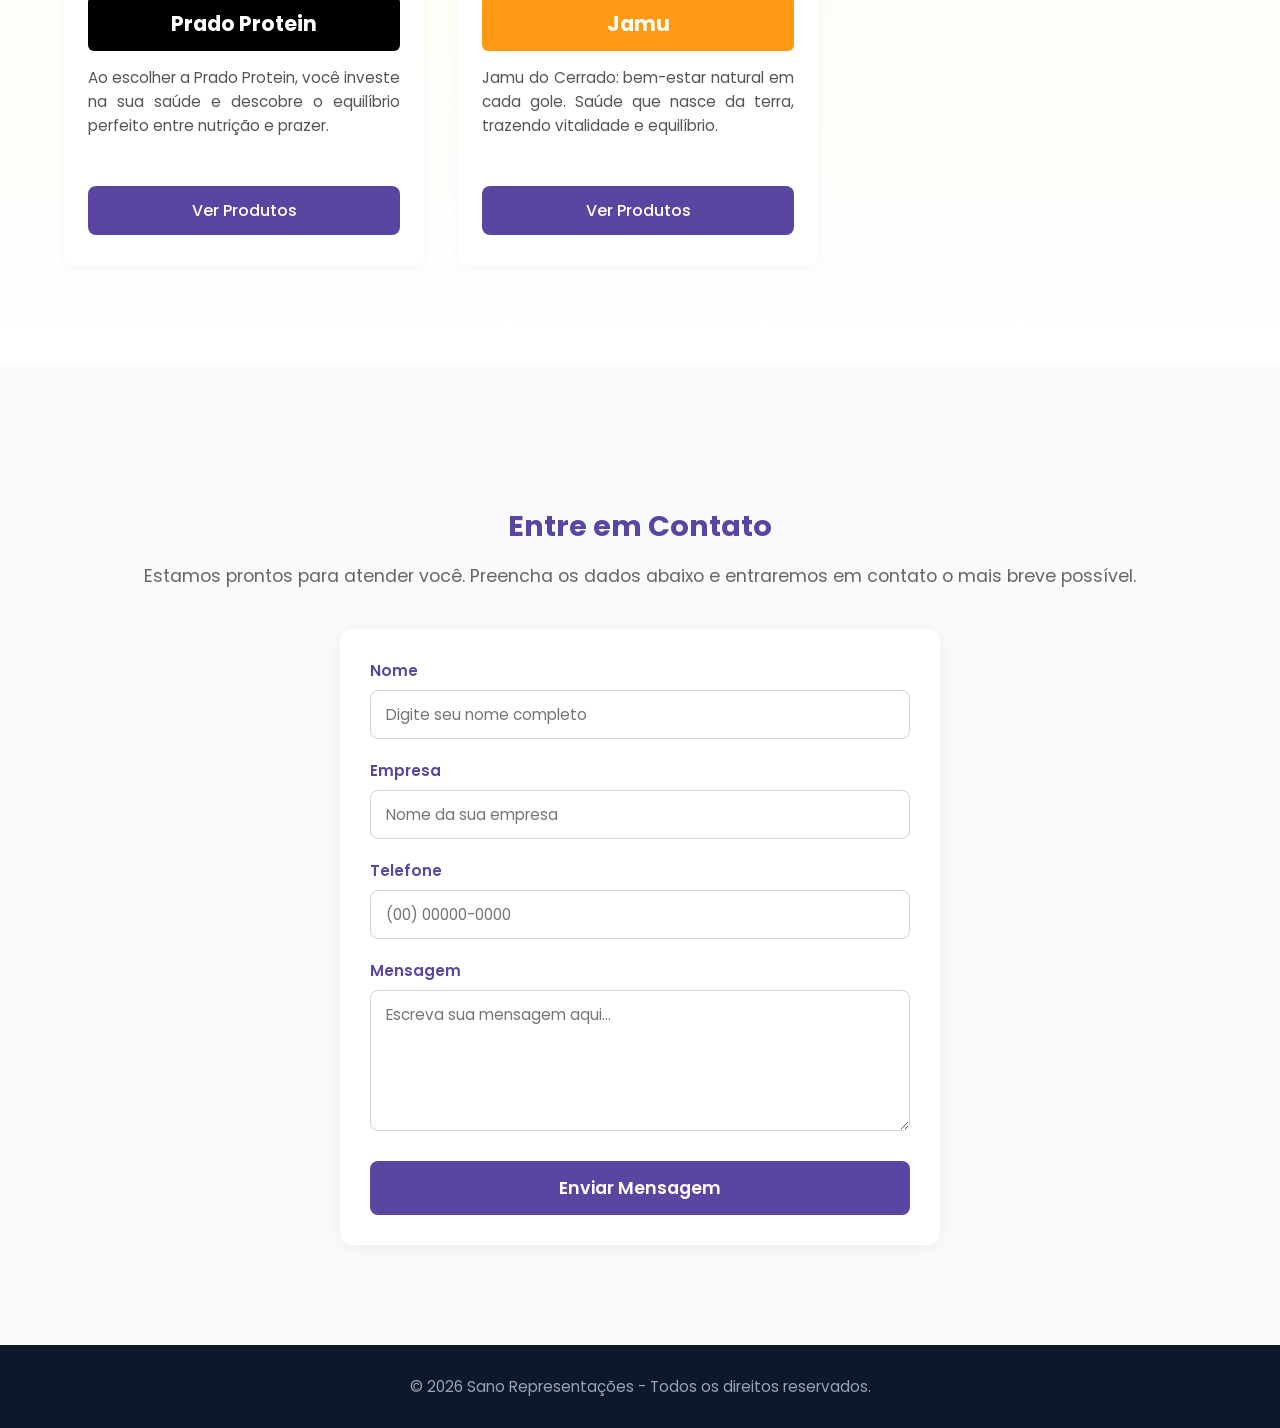
==== commit 8640db41: "Ajuste Jamu" ====
--- a/index.html
+++ b/index.html
@@ -229,8 +229,7 @@
                     <div class="card-content">
                         <div class="empresa-faixa faixa-jamu">Jamu</div>
                         <p>
-                            SINTA O SABOR QUE SÓ O JAMU TEM
-                            Cada sabor é uma experiência única, criada a partir de ingredientes cuidadosamente selecionados e de um profundo respeito pela natureza. 
+                            Jamu do Cerrado: bem-estar natural em cada gole. Saúde que nasce da terra, trazendo vitalidade e equilíbrio.
                         </p>
                         <a href="https://bebajamu.com.br/jamu/" class="btn-card">Ver Produtos</a>
                     </div>
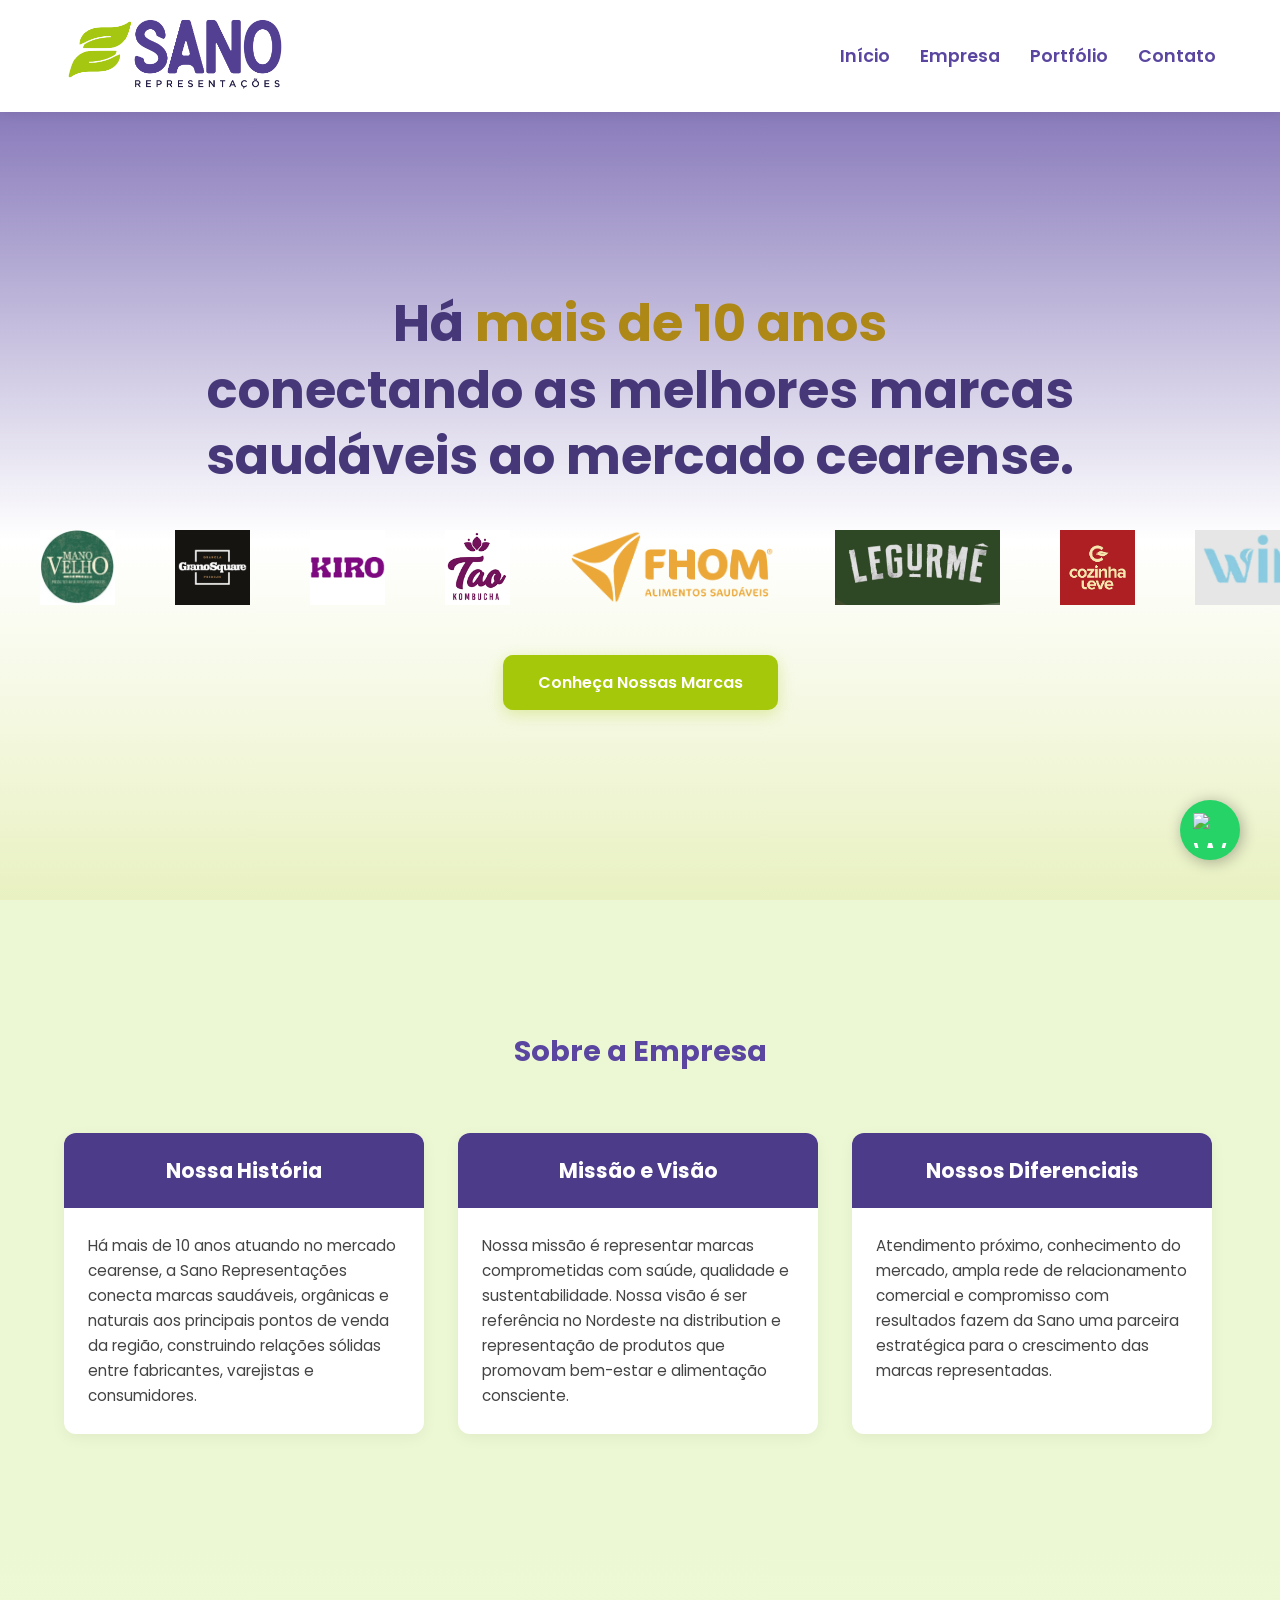
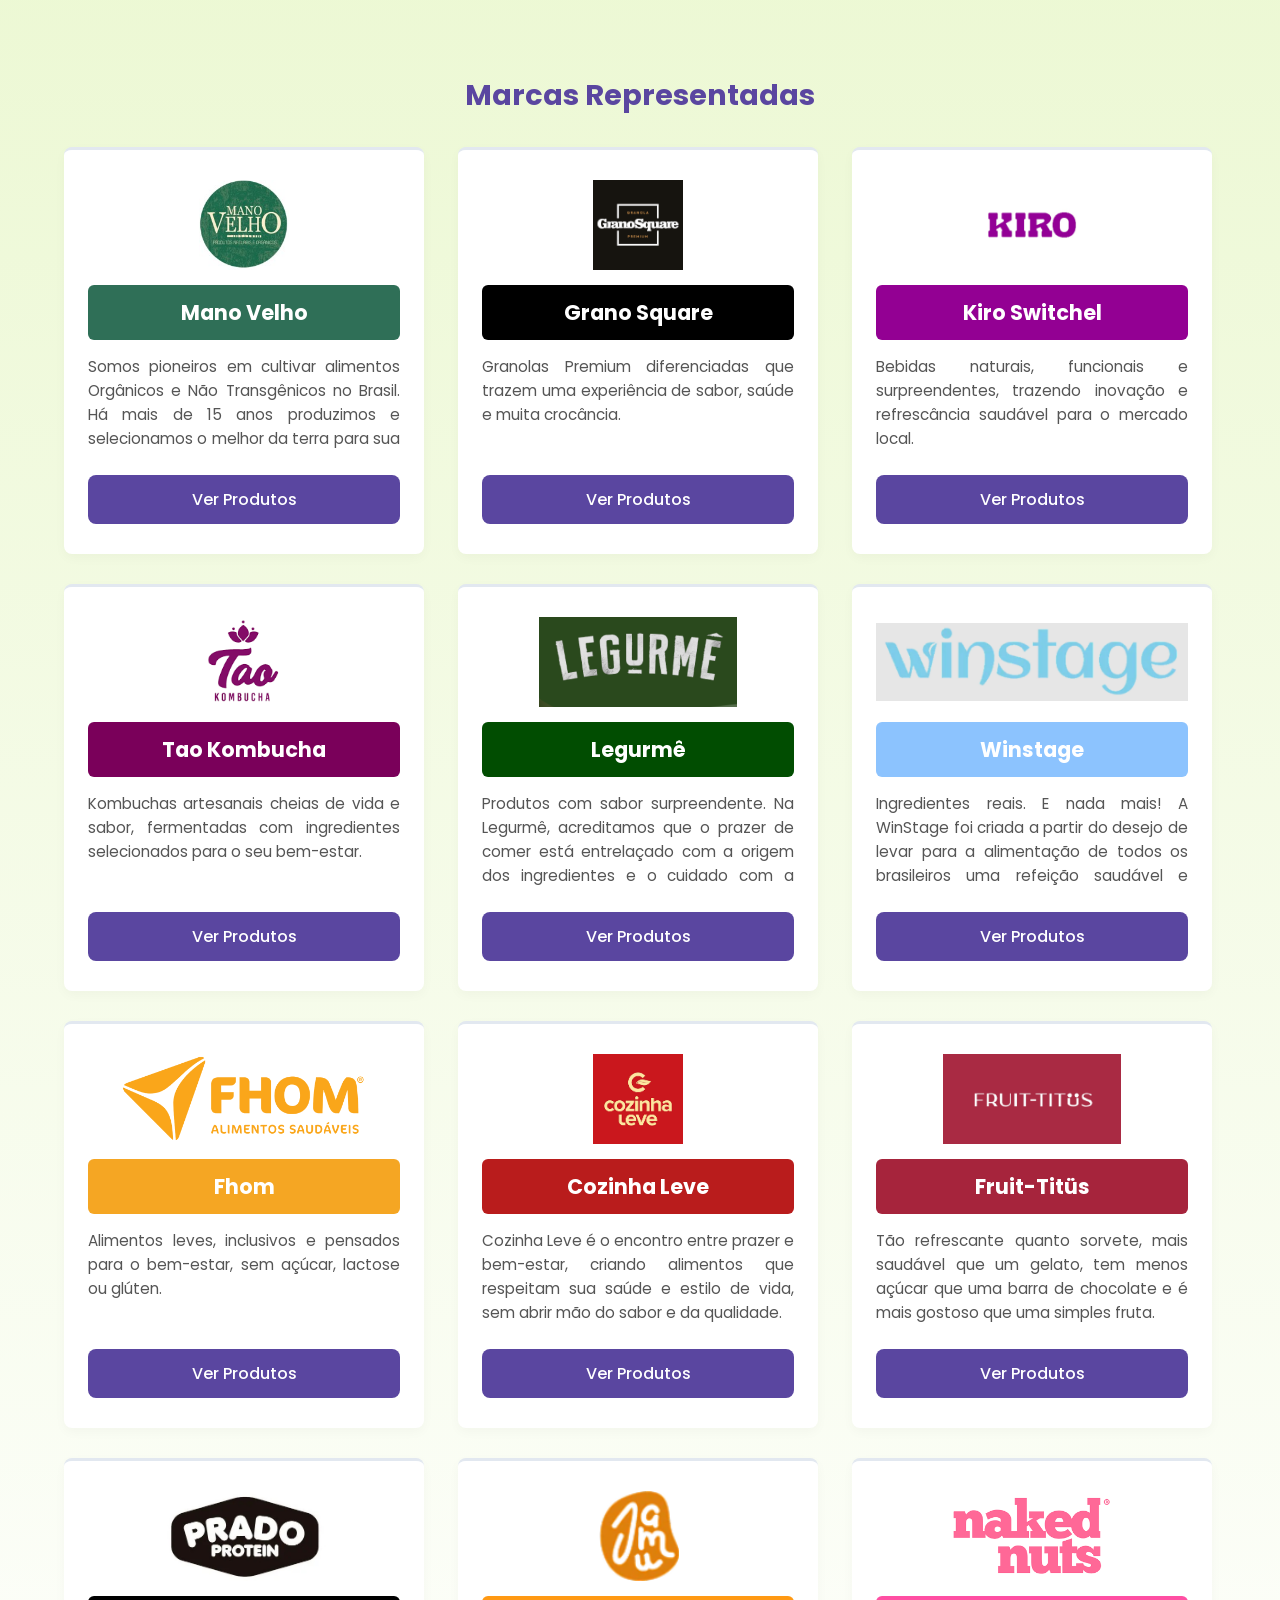
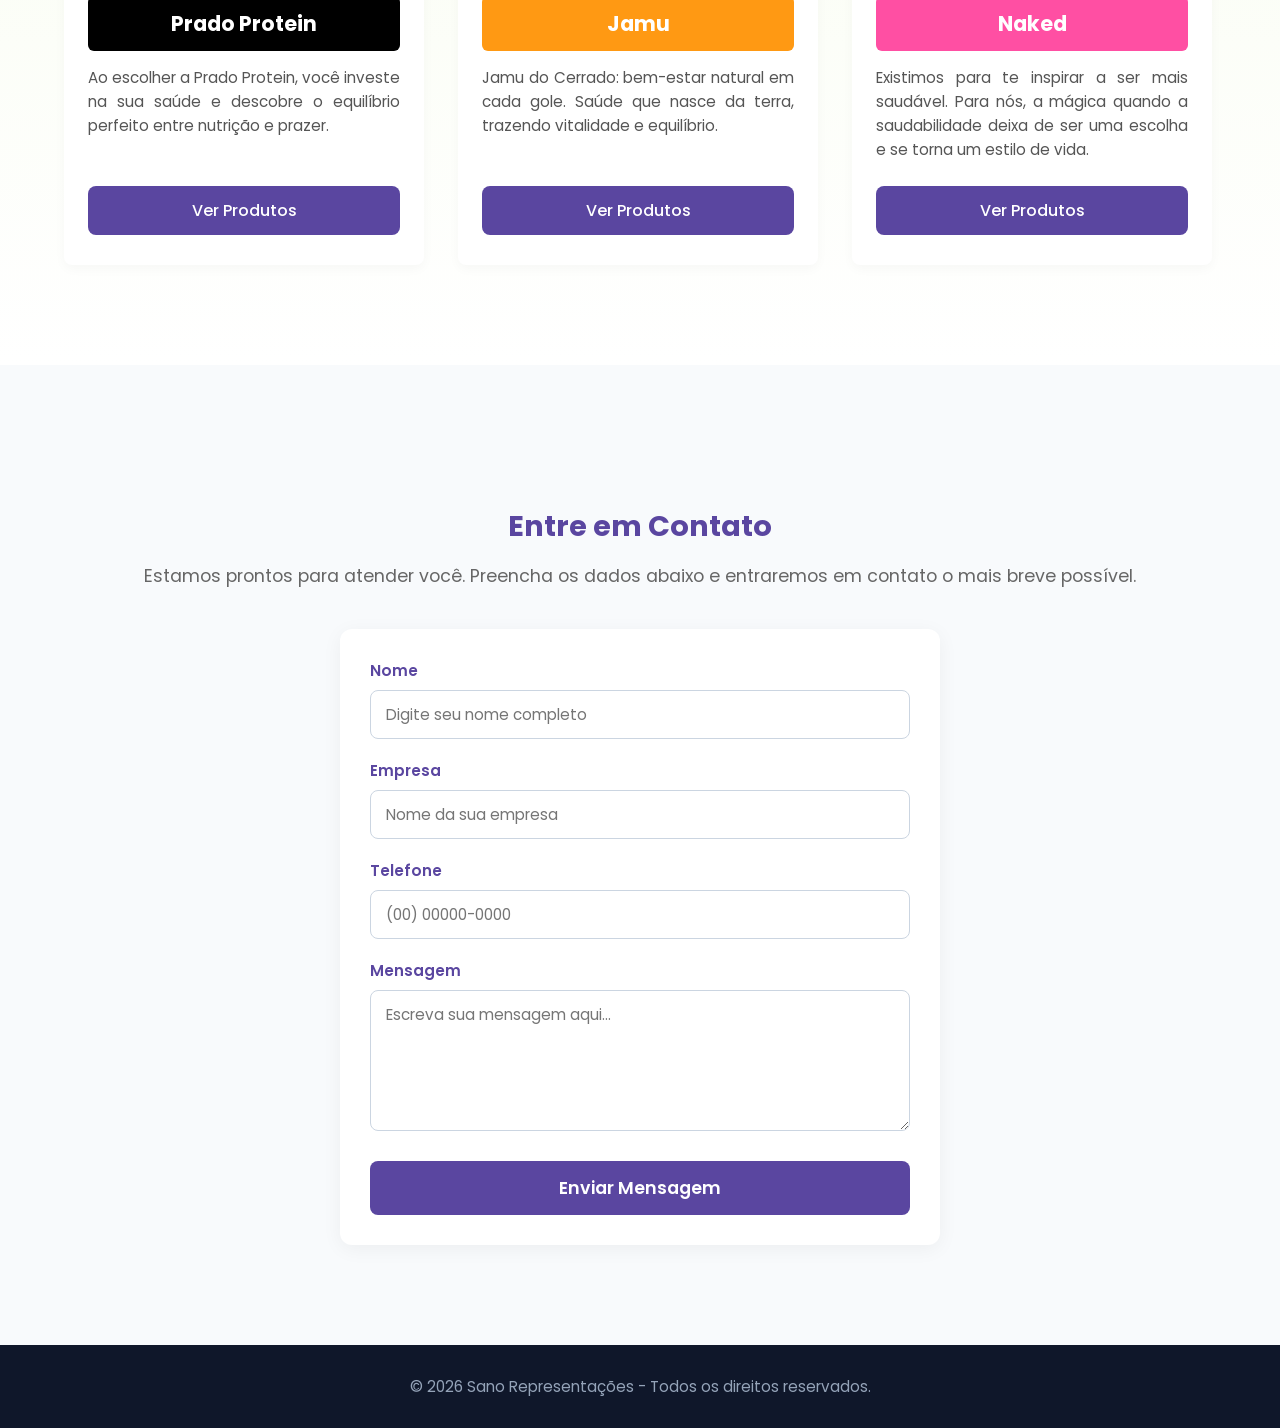
==== commit 90ed212d: "Naked" ====
--- a/index.html
+++ b/index.html
@@ -62,6 +62,7 @@
                     <img src="Imagens/Fruit titus.png" alt="Marca 9">
                     <img src="Imagens/Prado Protein.jpg" alt="Marca 10">
                     <img src="Imagens/Logo Jamu.png" alt="Marca 11">
+                    <img src="Imagens/Naked.png" alt="Marca 12">
 
                     <img src="Imagens/Mano Velho Logo 2.jpg" alt="Marca 1">
                     <img src="Imagens/Imagem Logo Grano Square.png" alt="Marca 2">
@@ -74,6 +75,7 @@
                     <img src="Imagens/Fruit titus.png" alt="Marca 9">
                     <img src="Imagens/Prado Protein.jpg" alt="Marca 10">
                     <img src="Imagens/Logo Jamu.png" alt="Marca 11">
+                    <img src="Imagens/Naked.png" alt="Marca 12">
                 </div>
             </div>
 
@@ -232,6 +234,17 @@
                             Jamu do Cerrado: bem-estar natural em cada gole. Saúde que nasce da terra, trazendo vitalidade e equilíbrio.
                         </p>
                         <a href="https://bebajamu.com.br/jamu/" class="btn-card">Ver Produtos</a>
+                    </div>
+                </div>
+
+                <div class="card naked">
+                    <img src="Imagens/Naked.png" alt="naked">
+                    <div class="card-content">
+                        <div class="empresa-faixa faixa-naked">Naked</div>
+                        <p>
+                            Existimos para te inspirar a ser mais saudável. Para nós, a mágica quando a saudabilidade deixa de ser uma escolha e se torna um estilo de vida.
+                        </p>
+                        <a href="https://nakednuts.com.br/" class="btn-card">Ver Produtos</a>
                     </div>
                 </div>
 
--- a/style.css
+++ b/style.css
@@ -333,6 +333,7 @@
 .faixa-fruit-titus { background: #A6243C; }
 .faixa-prado { background: #000000; }
 .faixa-jamu { background: #ff9913; }
+.faixa-naked { background: #ff4fa3; }
 
 .card-content p {
     text-align: justify;
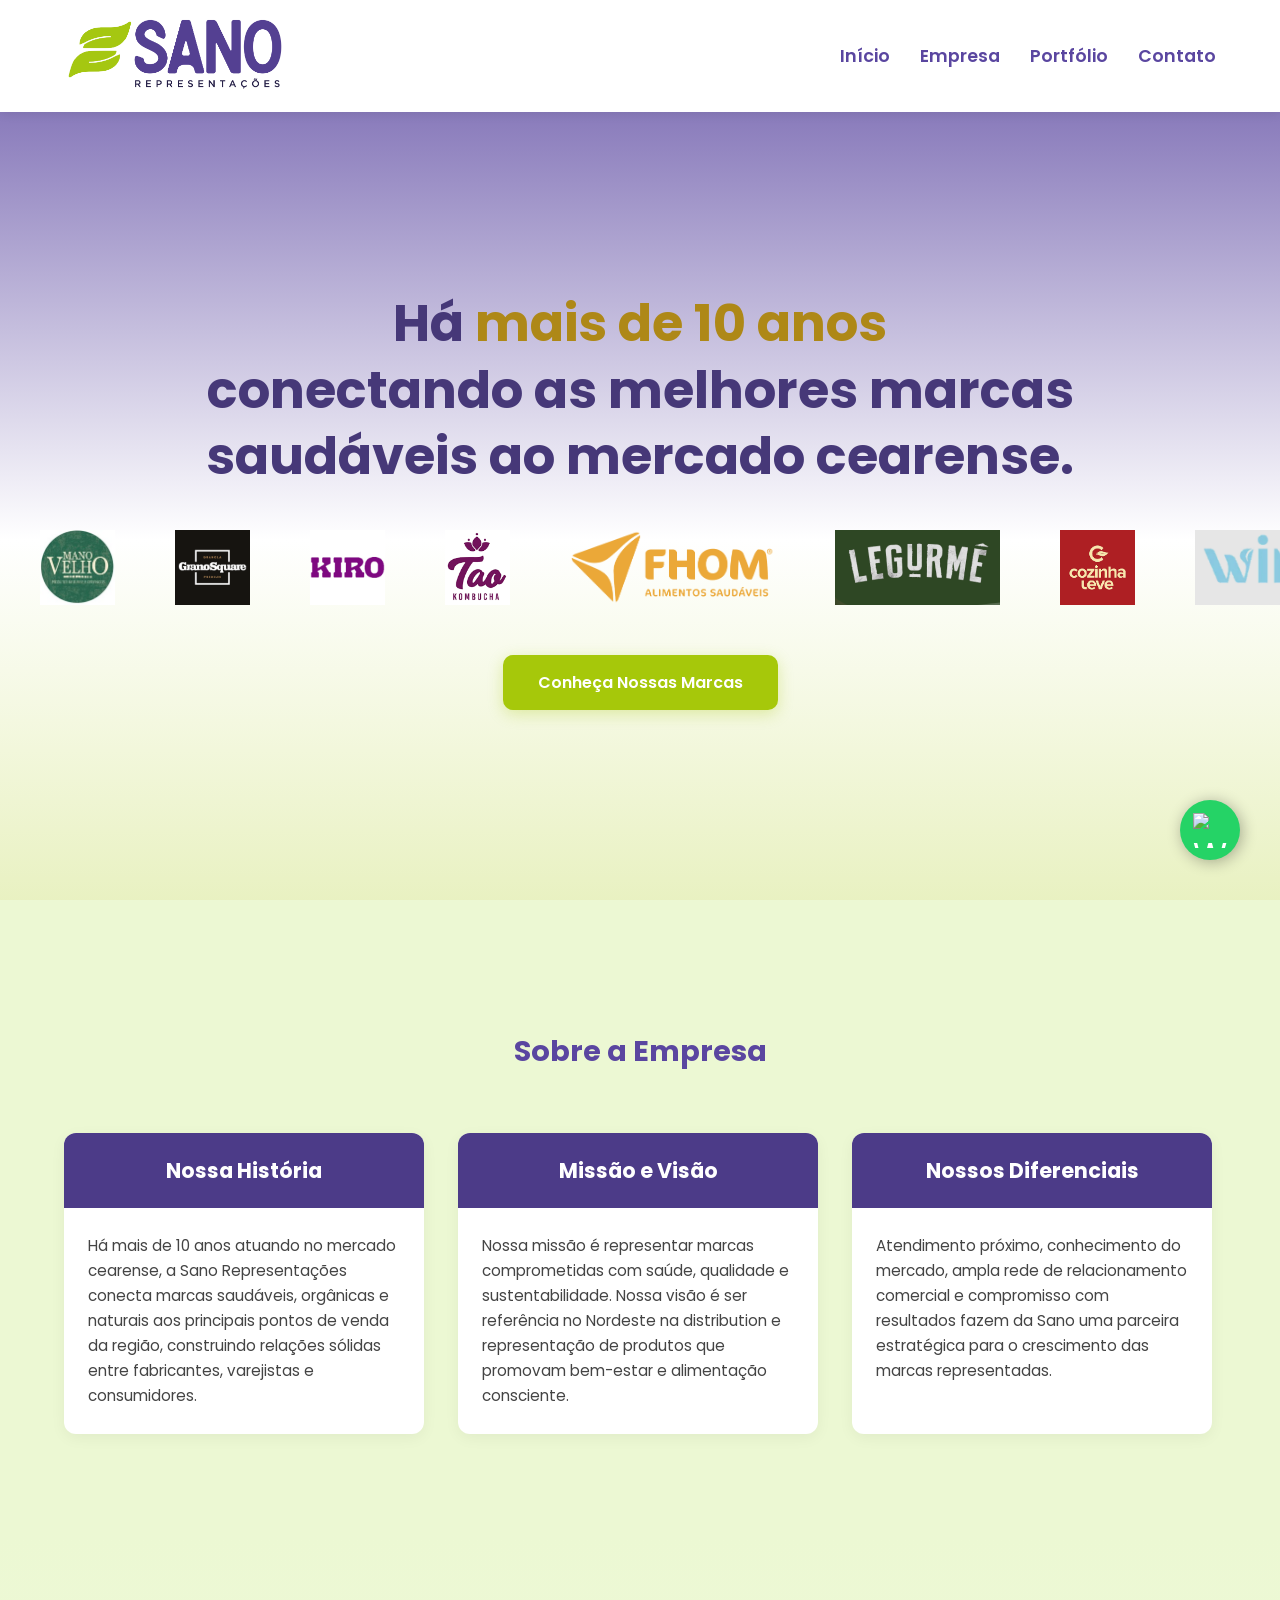
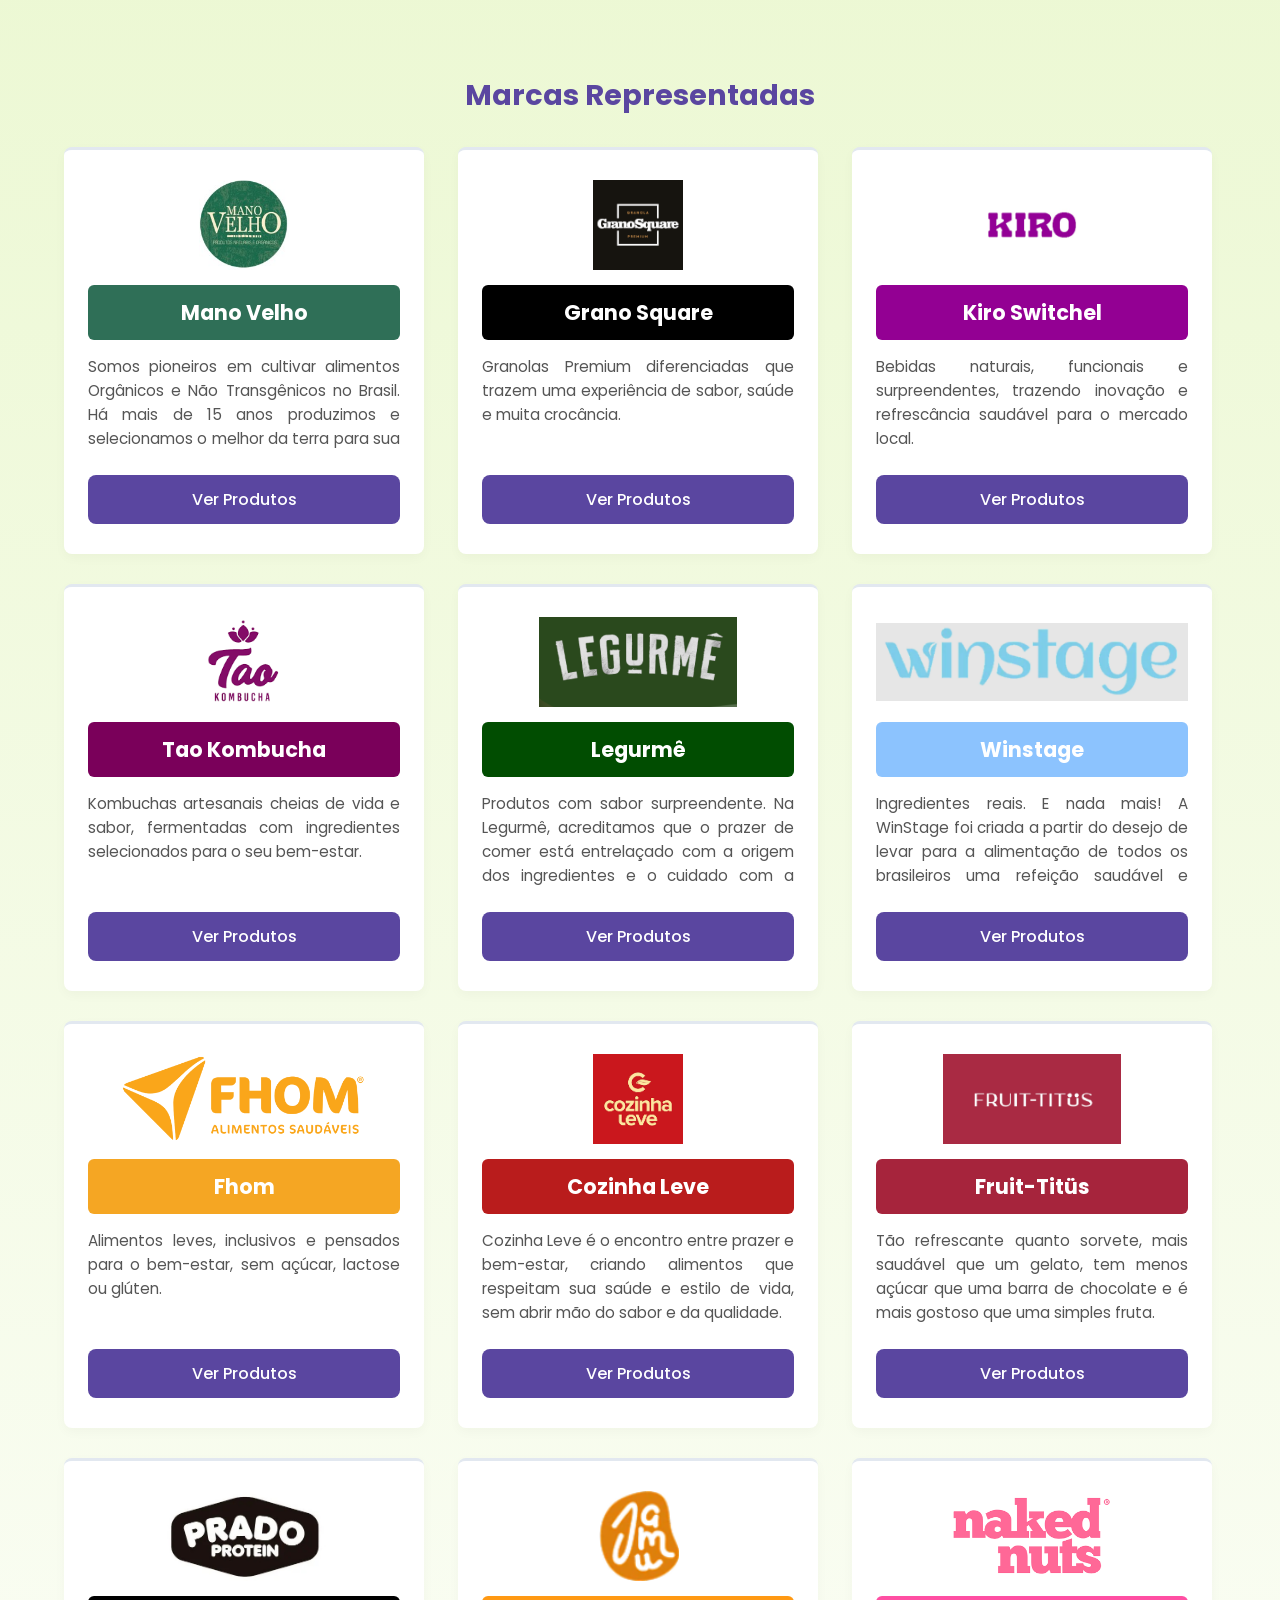
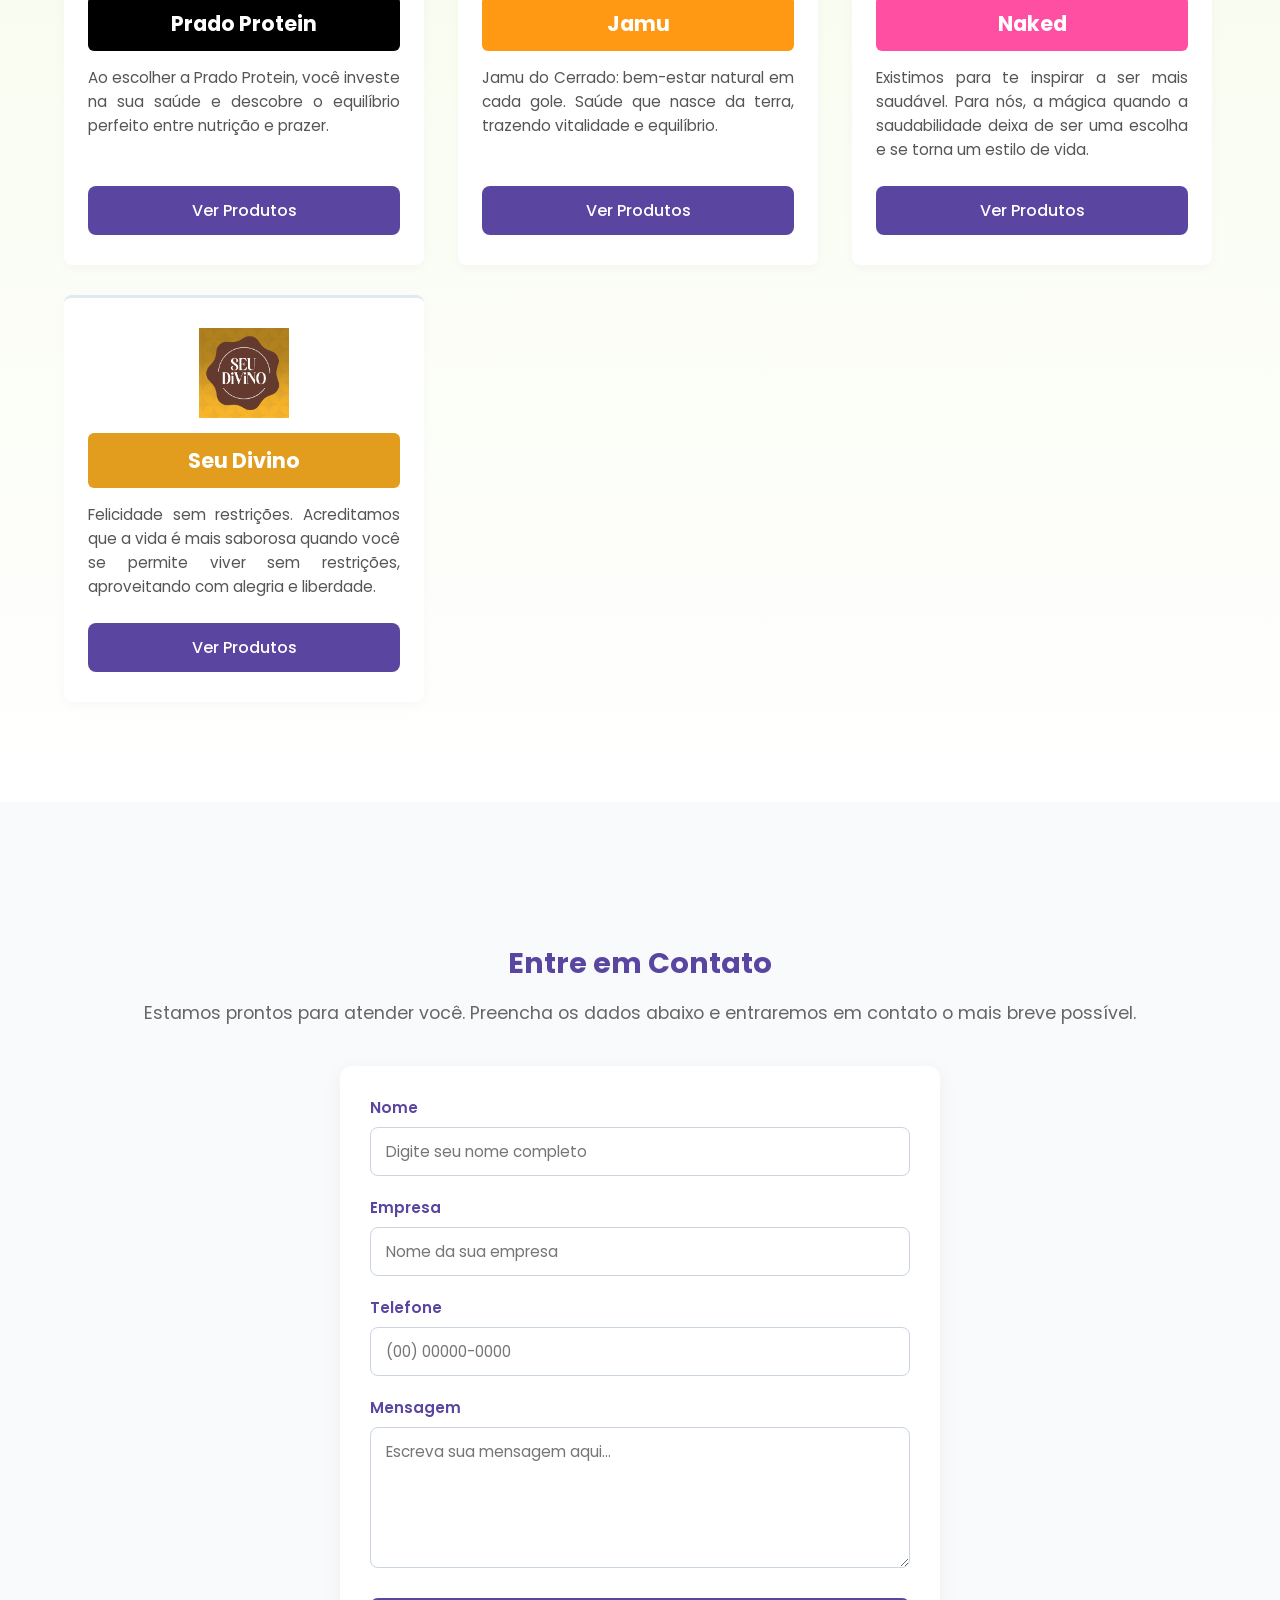
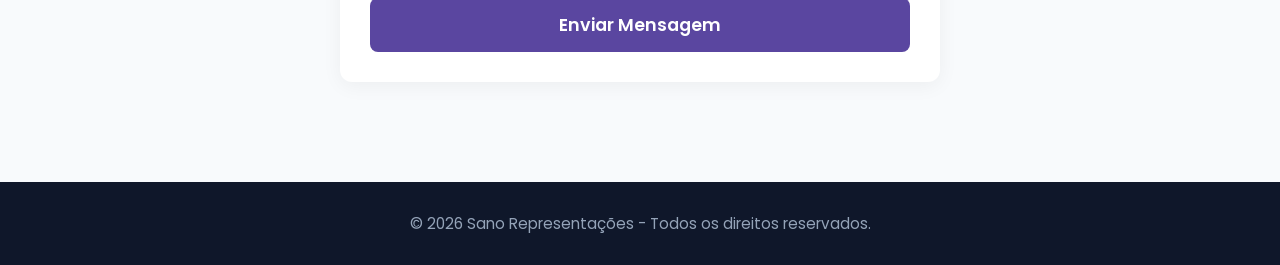
==== commit 0f90caed: "Seu Divino" ====
--- a/index.html
+++ b/index.html
@@ -63,6 +63,8 @@
                     <img src="Imagens/Prado Protein.jpg" alt="Marca 10">
                     <img src="Imagens/Logo Jamu.png" alt="Marca 11">
                     <img src="Imagens/Naked.png" alt="Marca 12">
+                    <img src="Imagens/seudivino.png" alt="Marca 13">
+
 
                     <img src="Imagens/Mano Velho Logo 2.jpg" alt="Marca 1">
                     <img src="Imagens/Imagem Logo Grano Square.png" alt="Marca 2">
@@ -76,6 +78,7 @@
                     <img src="Imagens/Prado Protein.jpg" alt="Marca 10">
                     <img src="Imagens/Logo Jamu.png" alt="Marca 11">
                     <img src="Imagens/Naked.png" alt="Marca 12">
+                    <img src="Imagens/seudivino.png" alt="Marca 13">
                 </div>
             </div>
 
@@ -245,6 +248,17 @@
                             Existimos para te inspirar a ser mais saudável. Para nós, a mágica quando a saudabilidade deixa de ser uma escolha e se torna um estilo de vida.
                         </p>
                         <a href="https://nakednuts.com.br/" class="btn-card">Ver Produtos</a>
+                    </div>
+                </div>
+
+                <div class="card seudivino">
+                    <img src="Imagens/seudivino.png" alt="seudivino">
+                    <div class="card-content">
+                        <div class="empresa-faixa faixa-seudivino">Seu Divino</div>
+                        <p>
+                            Felicidade sem restrições. Acreditamos que a vida é mais saborosa quando você se permite viver sem restrições, aproveitando com alegria e liberdade.
+                        </p>
+                        <a href="https://www.seudivino.com.br/" class="btn-card">Ver Produtos</a>
                     </div>
                 </div>
 
--- a/style.css
+++ b/style.css
@@ -334,6 +334,8 @@
 .faixa-prado { background: #000000; }
 .faixa-jamu { background: #ff9913; }
 .faixa-naked { background: #ff4fa3; }
+.faixa-seudivino { background: #e29d1e; }
+
 
 .card-content p {
     text-align: justify;
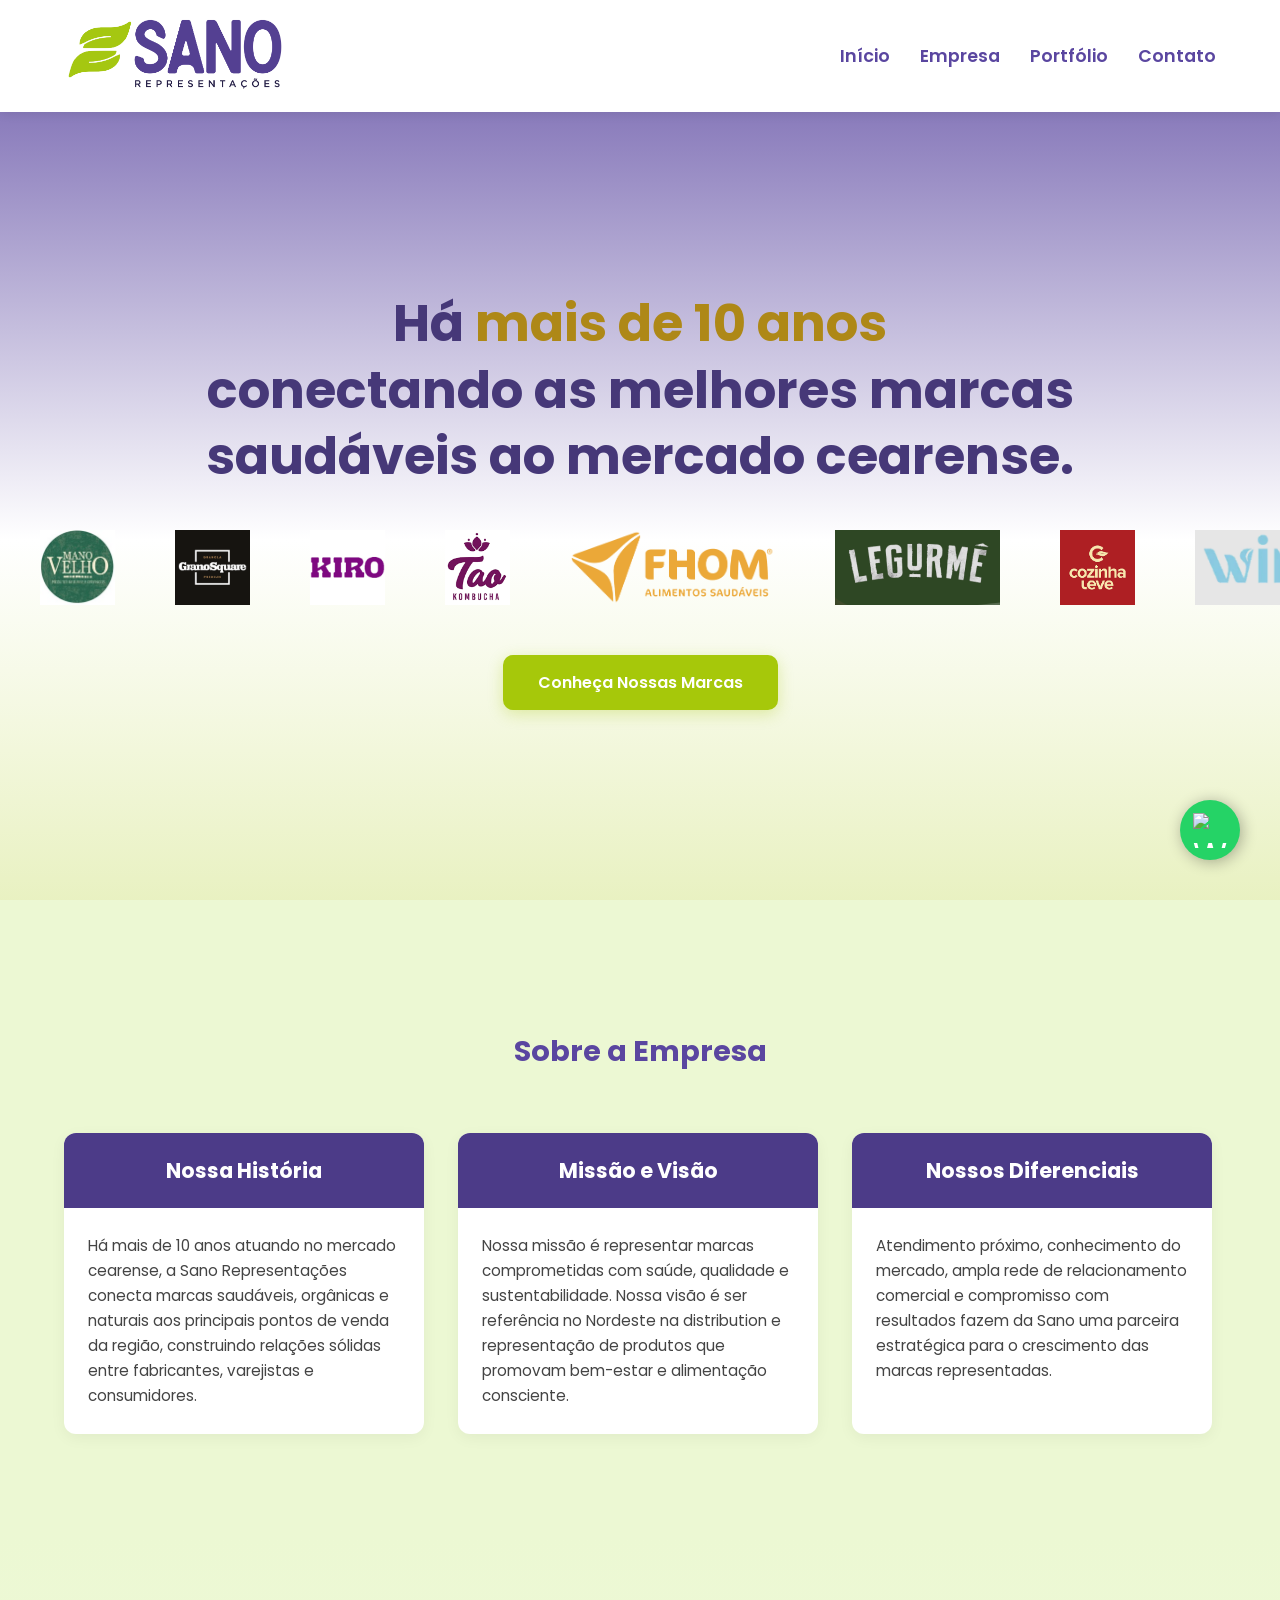
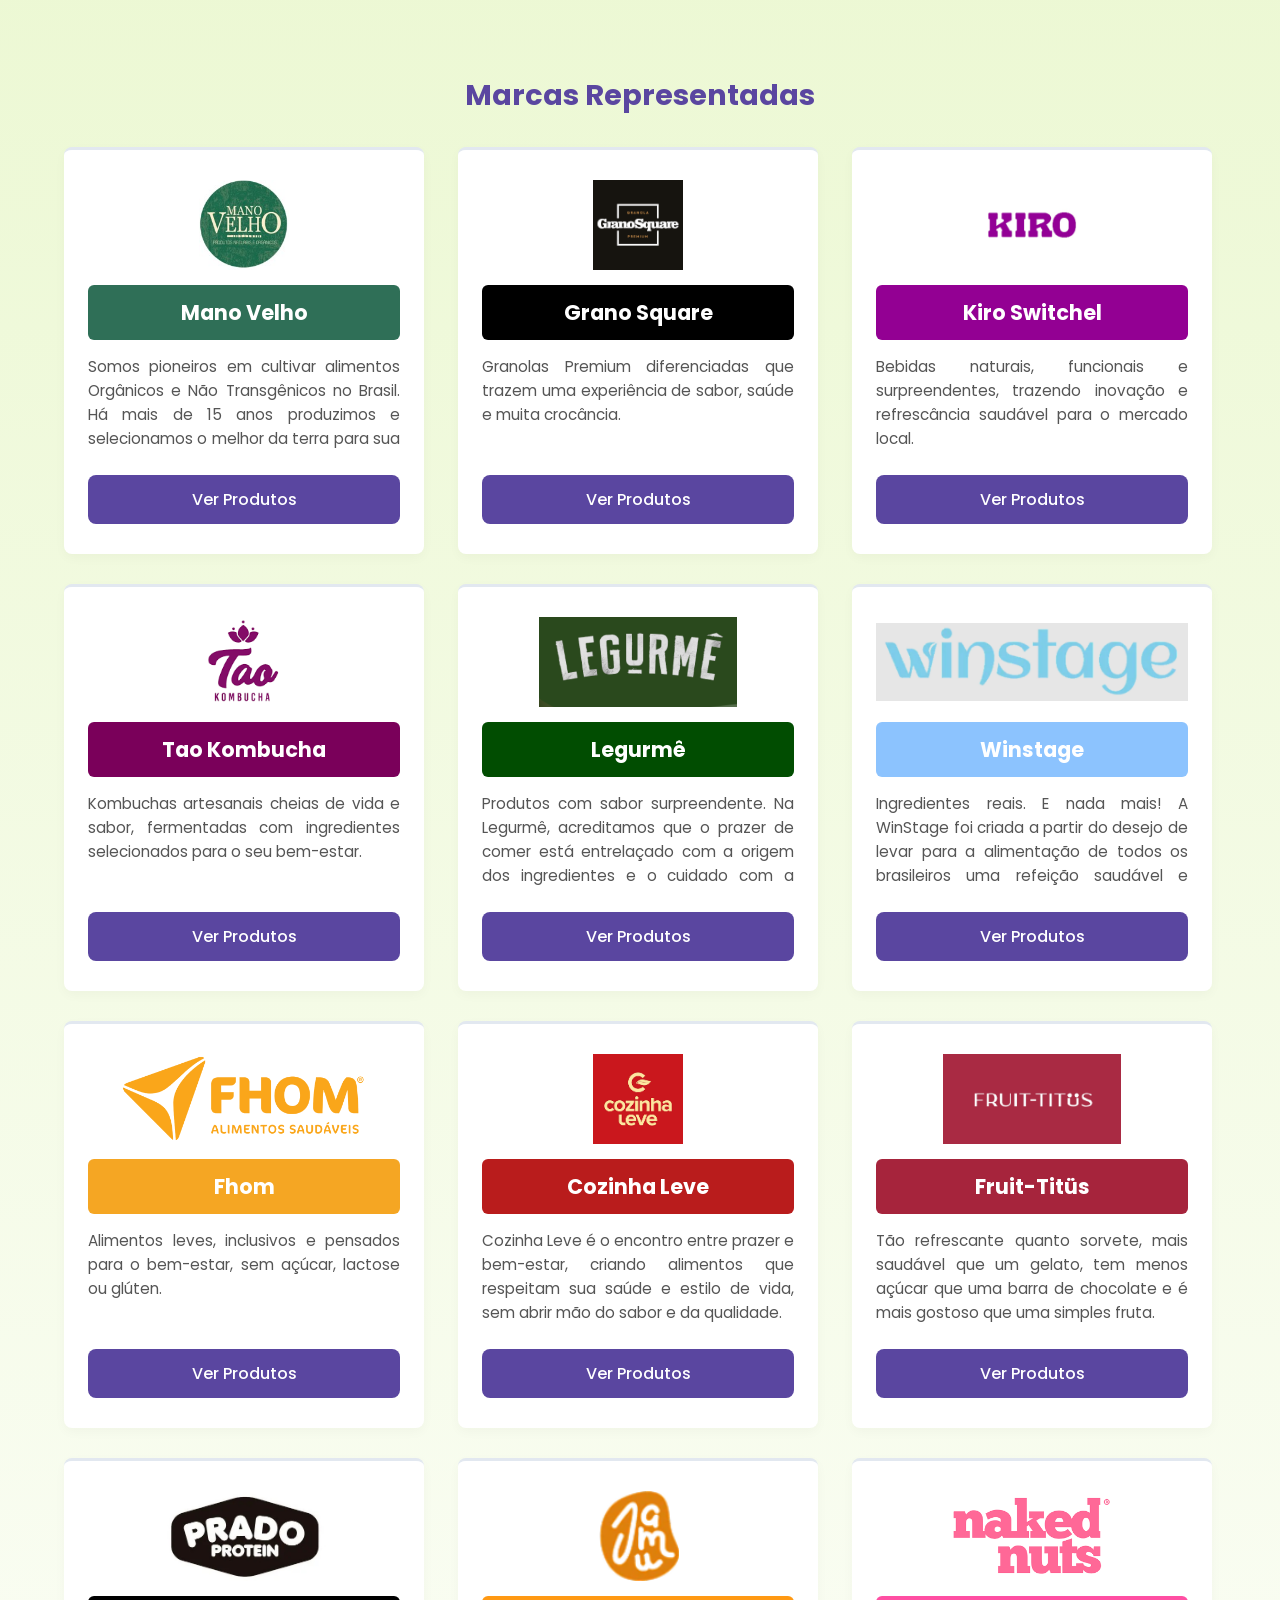
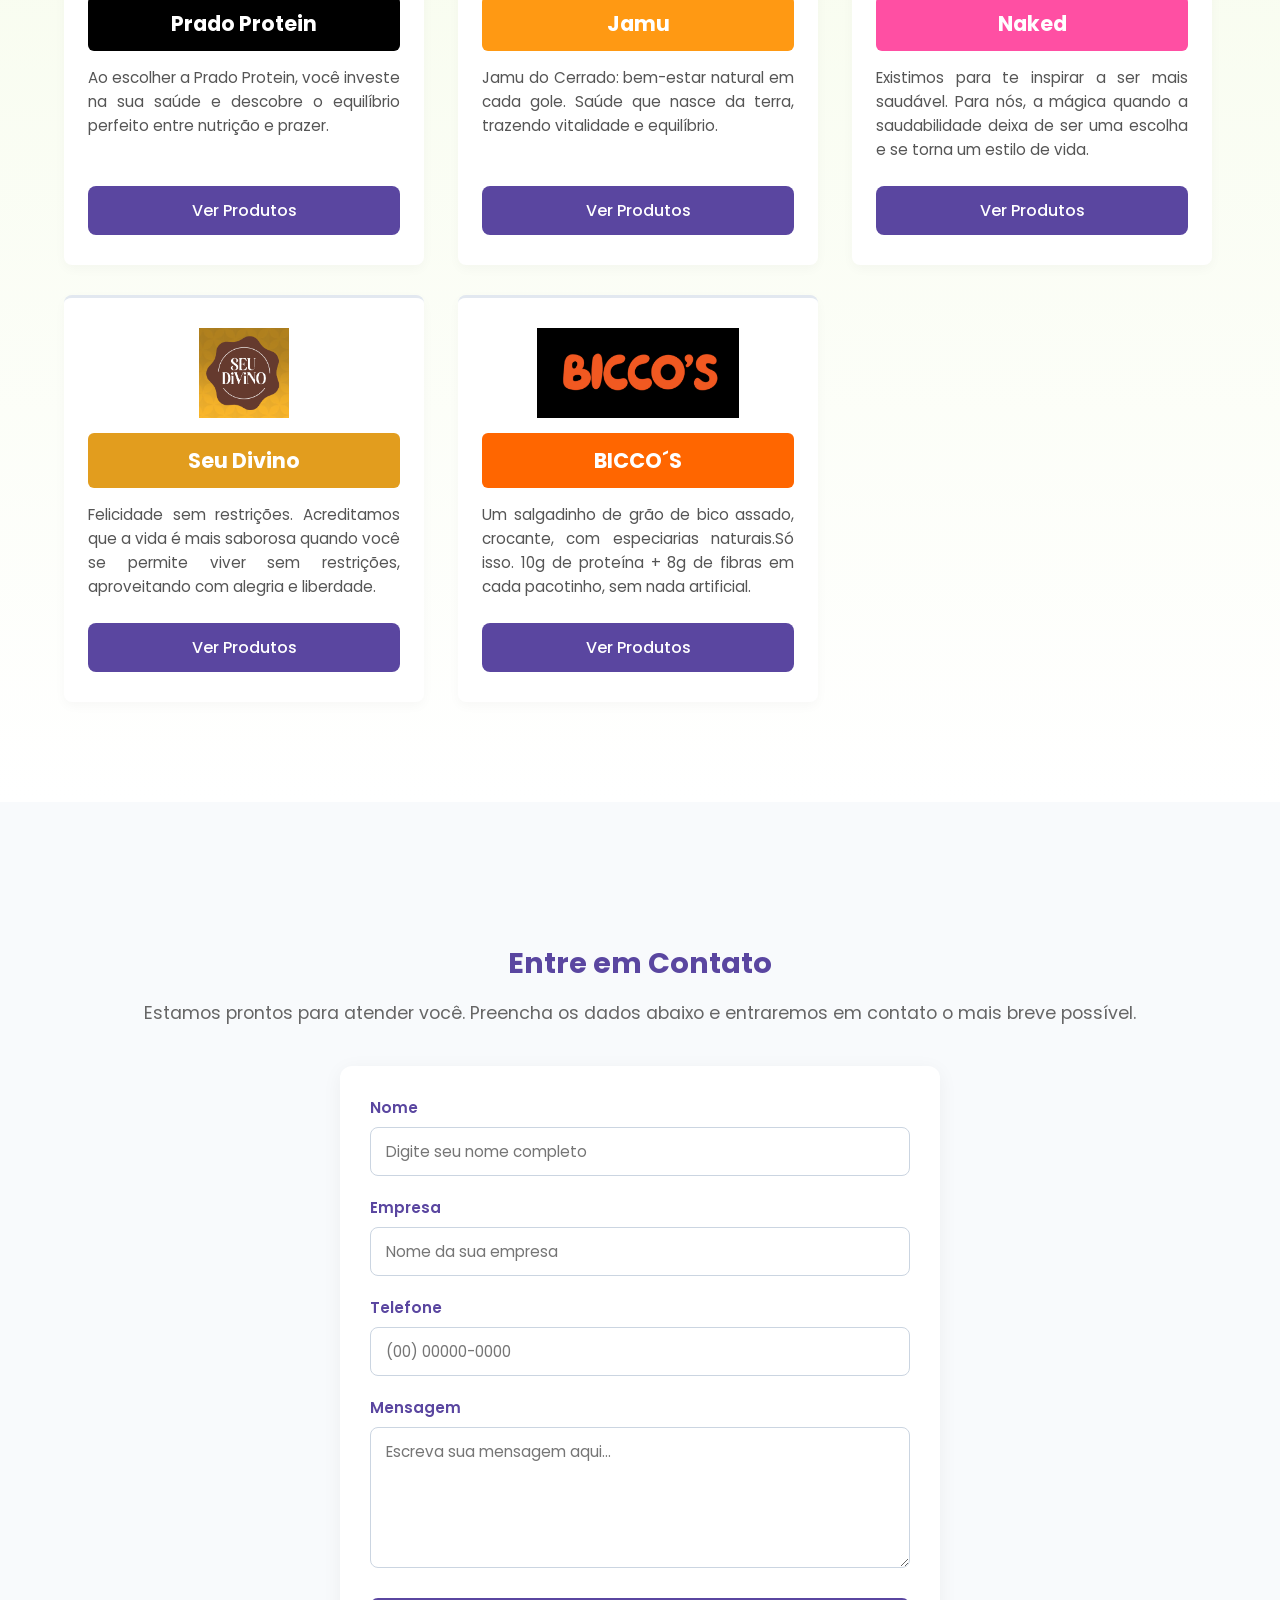
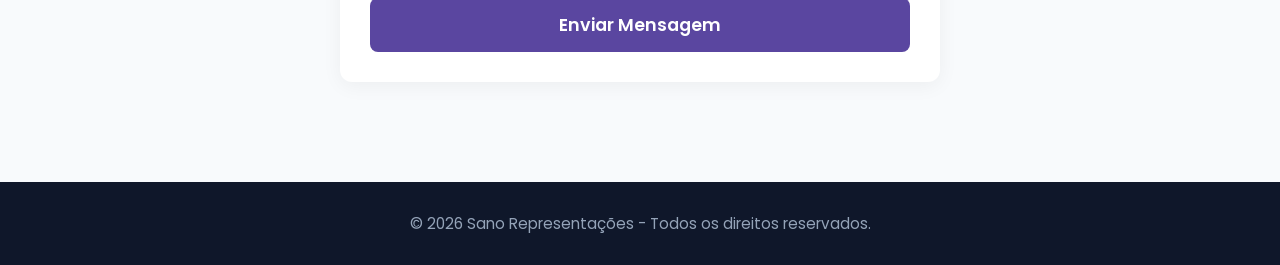
==== commit 612d92dd: "Biccos" ====
--- a/index.html
+++ b/index.html
@@ -64,6 +64,7 @@
                     <img src="Imagens/Logo Jamu.png" alt="Marca 11">
                     <img src="Imagens/Naked.png" alt="Marca 12">
                     <img src="Imagens/seudivino.png" alt="Marca 13">
+                    <img src="Imagens/Biccos.png" alt="Marca 14">
 
 
                     <img src="Imagens/Mano Velho Logo 2.jpg" alt="Marca 1">
@@ -79,6 +80,8 @@
                     <img src="Imagens/Logo Jamu.png" alt="Marca 11">
                     <img src="Imagens/Naked.png" alt="Marca 12">
                     <img src="Imagens/seudivino.png" alt="Marca 13">
+                    <img src="Imagens/Biccos.png" alt="Marca 14">
+
                 </div>
             </div>
 
@@ -163,7 +166,7 @@
                     </div>
                 </div>
 
-                 <div class="card legurme">
+                <div class="card legurme">
                     <img src="Imagens/Legumê.png" alt="Legurmê">
                     <div class="card-content">
                         <div class="empresa-faixa faixa-legurme">Legurmê</div>
@@ -217,7 +220,6 @@
                         <a href="https://www.instagram.com/fruit.titus?utm_source=ig_web_button_share_sheet&igsh=ZDNlZDc0MzIxNw==" class="btn-card">Ver Produtos</a>
                     </div>
                 </div>
-
                 <div class="card prado">
                     <img src="Imagens/Prado Protein.jpg" alt="prado">
                     <div class="card-content">
@@ -259,6 +261,19 @@
                             Felicidade sem restrições. Acreditamos que a vida é mais saborosa quando você se permite viver sem restrições, aproveitando com alegria e liberdade.
                         </p>
                         <a href="https://www.seudivino.com.br/" class="btn-card">Ver Produtos</a>
+                    </div>
+                </div>
+
+                <div class="card biccos">
+                    <img src="Imagens/Biccos.png" alt="biccos">
+                    <div class="card-content">
+                        <div class="empresa-faixa-biccos">
+                    <div class="card-content">
+                        <div class="empresa-faixa faixa-biccos">BICCO´S</div>
+                        <p>
+                           Um salgadinho de grão de bico assado, crocante, com especiarias naturais.Só isso. 10g de proteína + 8g de fibras em cada pacotinho, sem nada artificial.
+                        </p>
+                        <a href="https://biccosnacks.com.br/" class="btn-card">Ver Produtos</a>
                     </div>
                 </div>
 
--- a/style.css
+++ b/style.css
@@ -335,6 +335,7 @@
 .faixa-jamu { background: #ff9913; }
 .faixa-naked { background: #ff4fa3; }
 .faixa-seudivino { background: #e29d1e; }
+.faixa-biccos { background: #FF6600; }
 
 
 .card-content p {
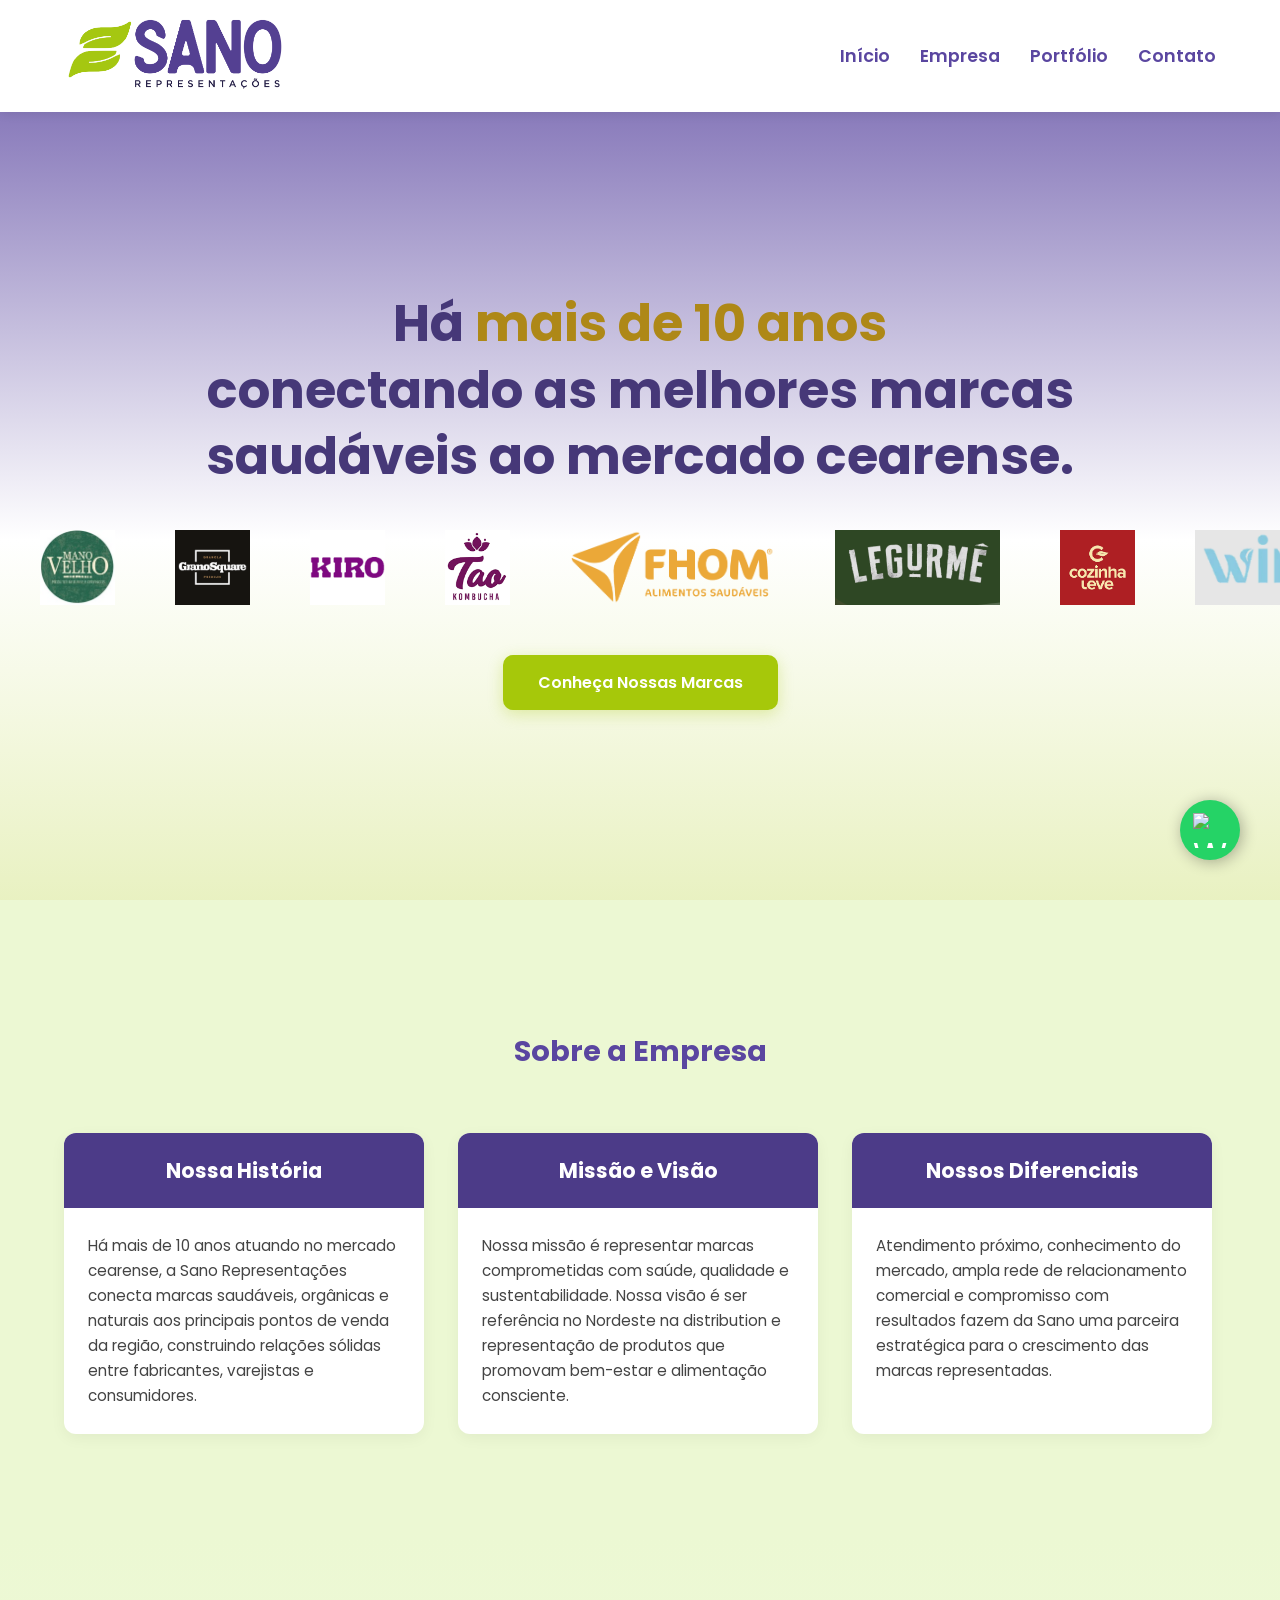
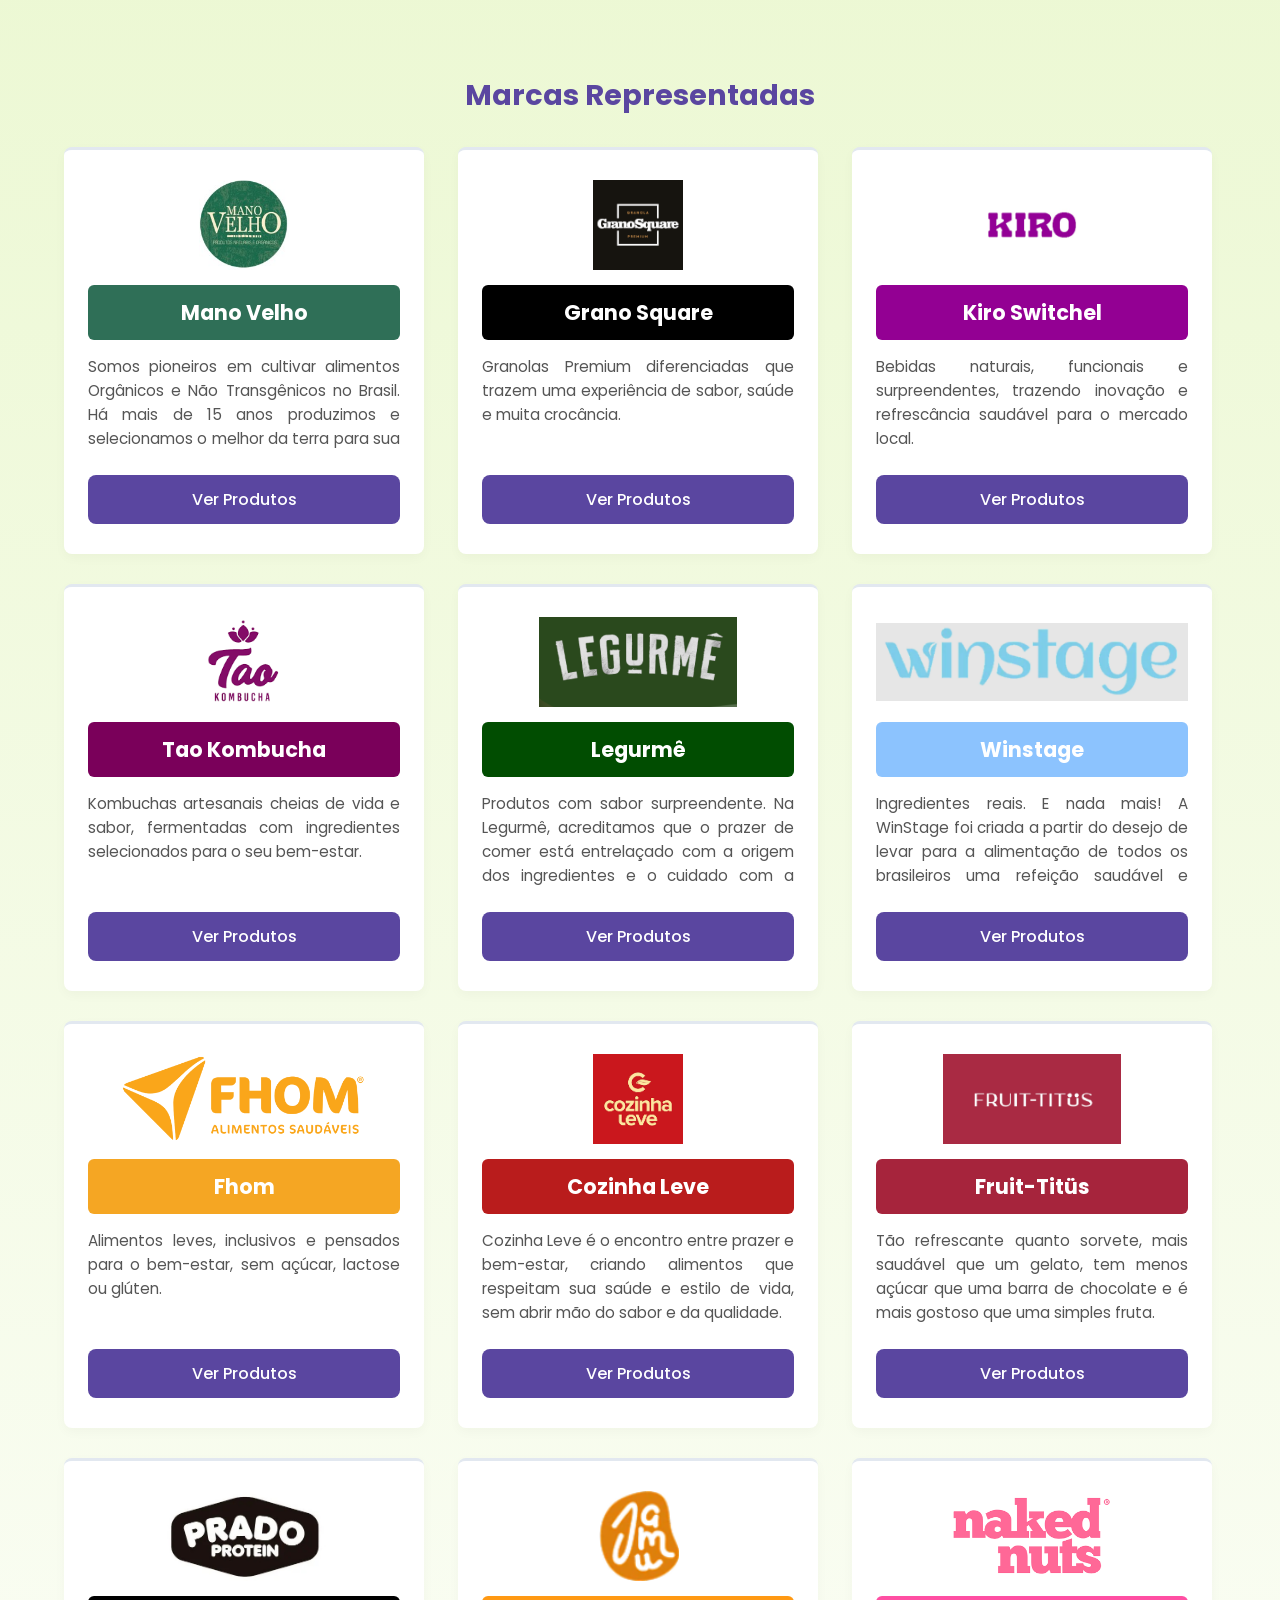
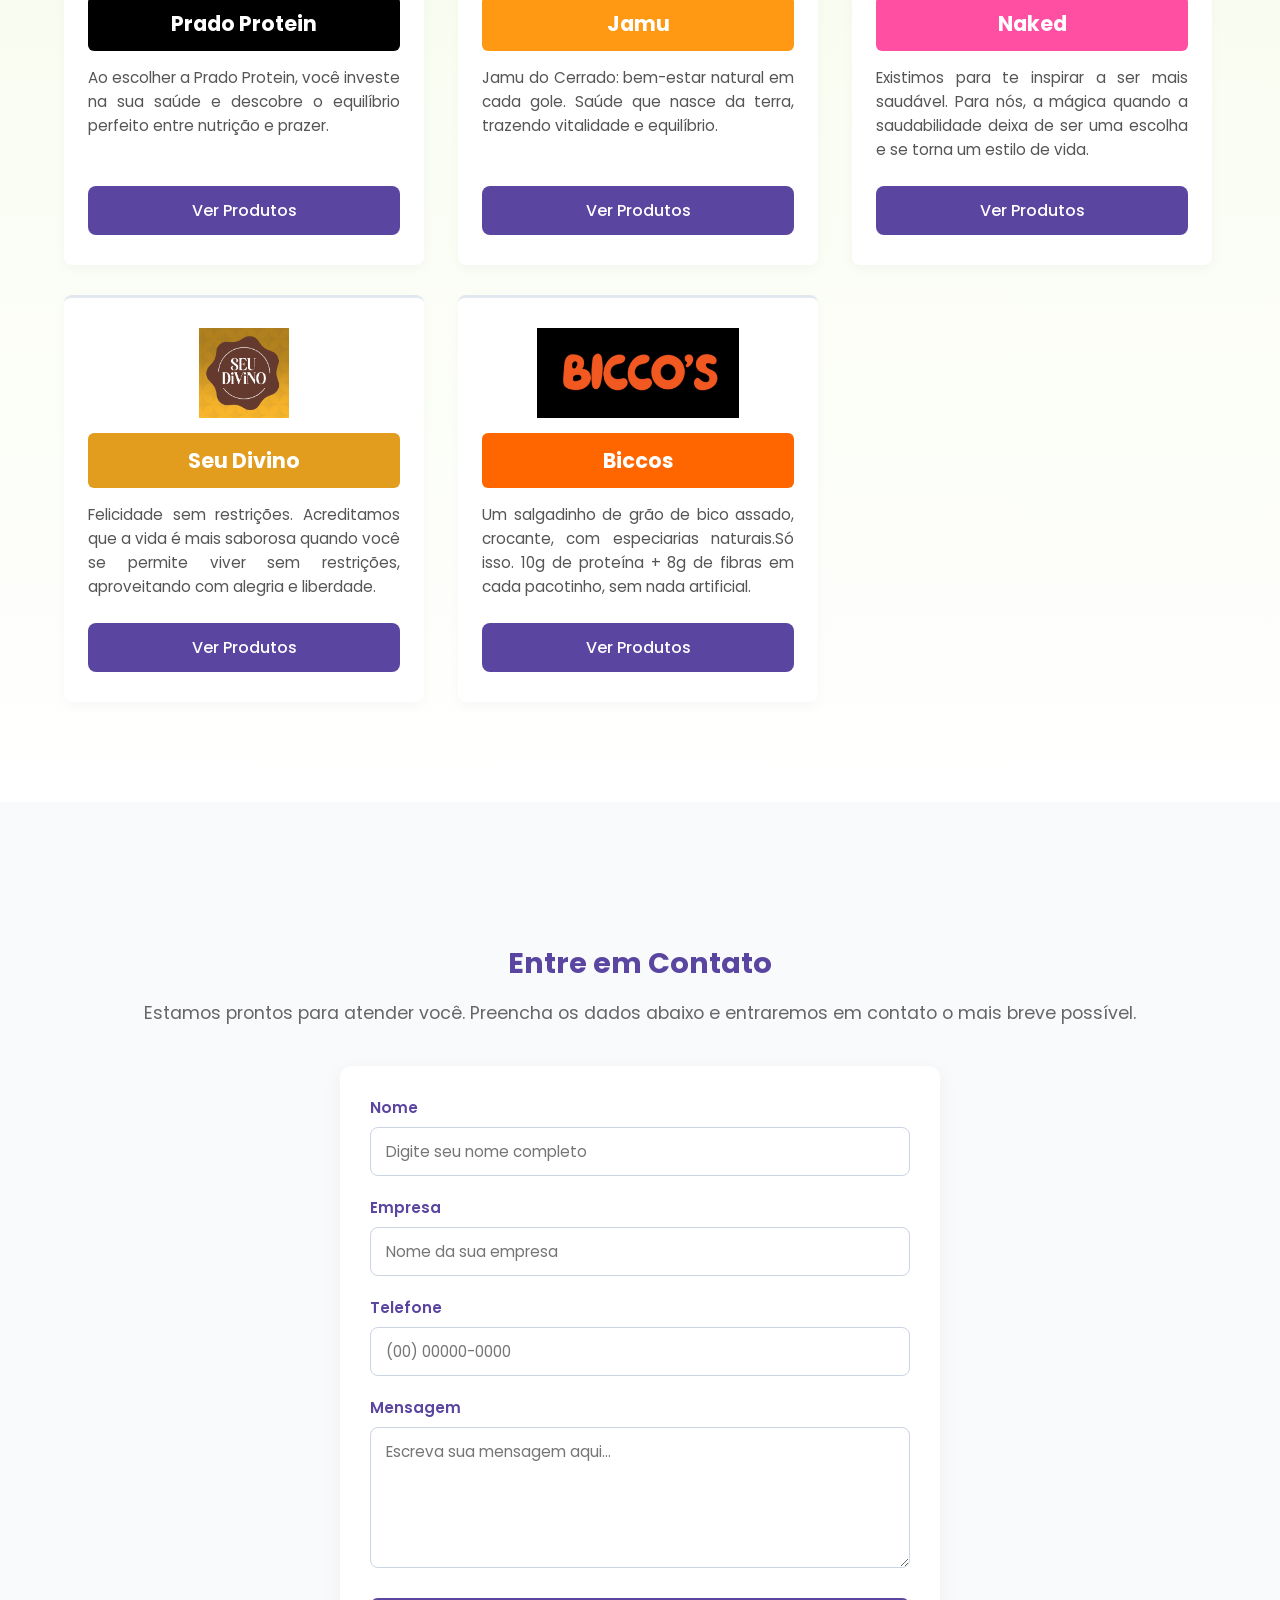
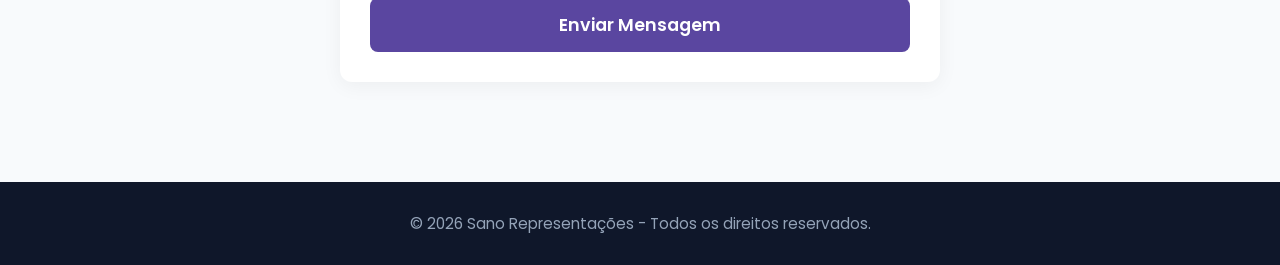
==== commit 29d03b26: "Biccos 2" ====
--- a/index.html
+++ b/index.html
@@ -269,7 +269,7 @@
                     <div class="card-content">
                         <div class="empresa-faixa-biccos">
                     <div class="card-content">
-                        <div class="empresa-faixa faixa-biccos">BICCO´S</div>
+                        <div class="empresa-faixa faixa-biccos">Biccos</div>
                         <p>
                            Um salgadinho de grão de bico assado, crocante, com especiarias naturais.Só isso. 10g de proteína + 8g de fibras em cada pacotinho, sem nada artificial.
                         </p>
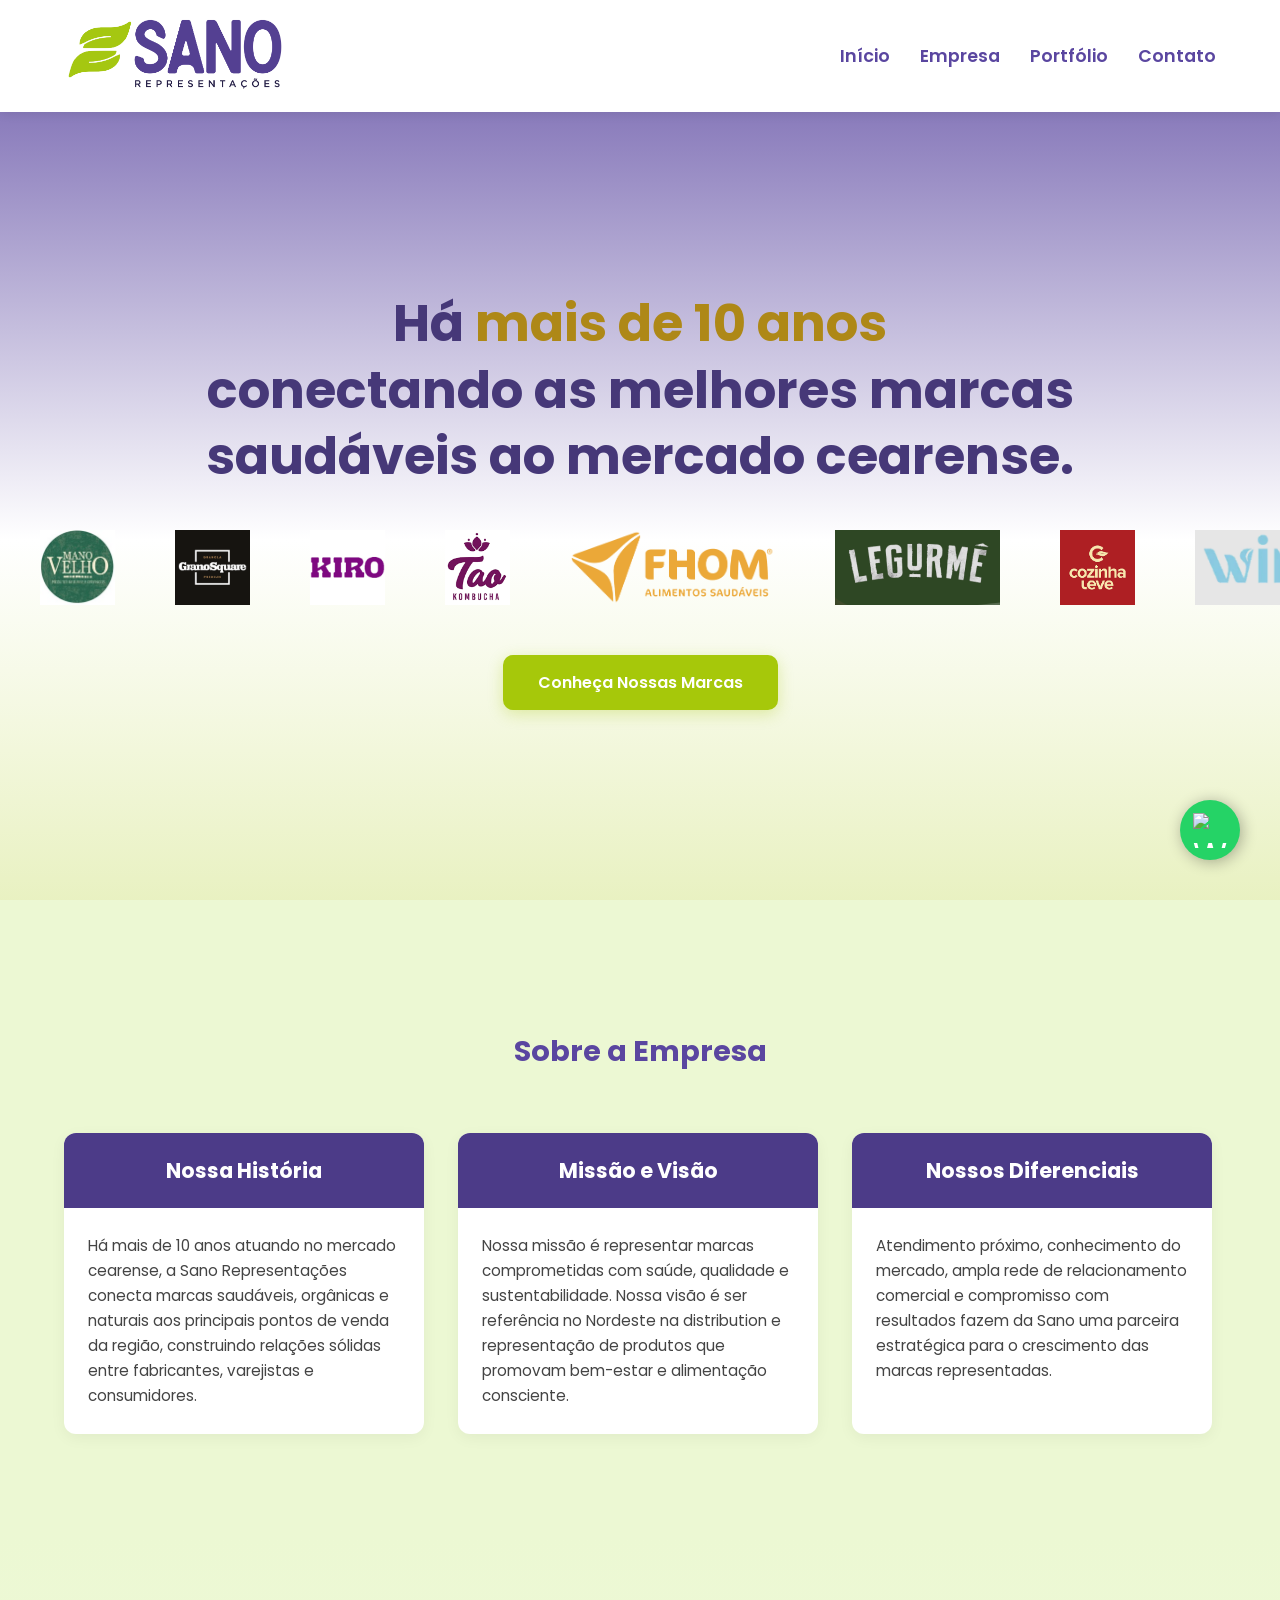
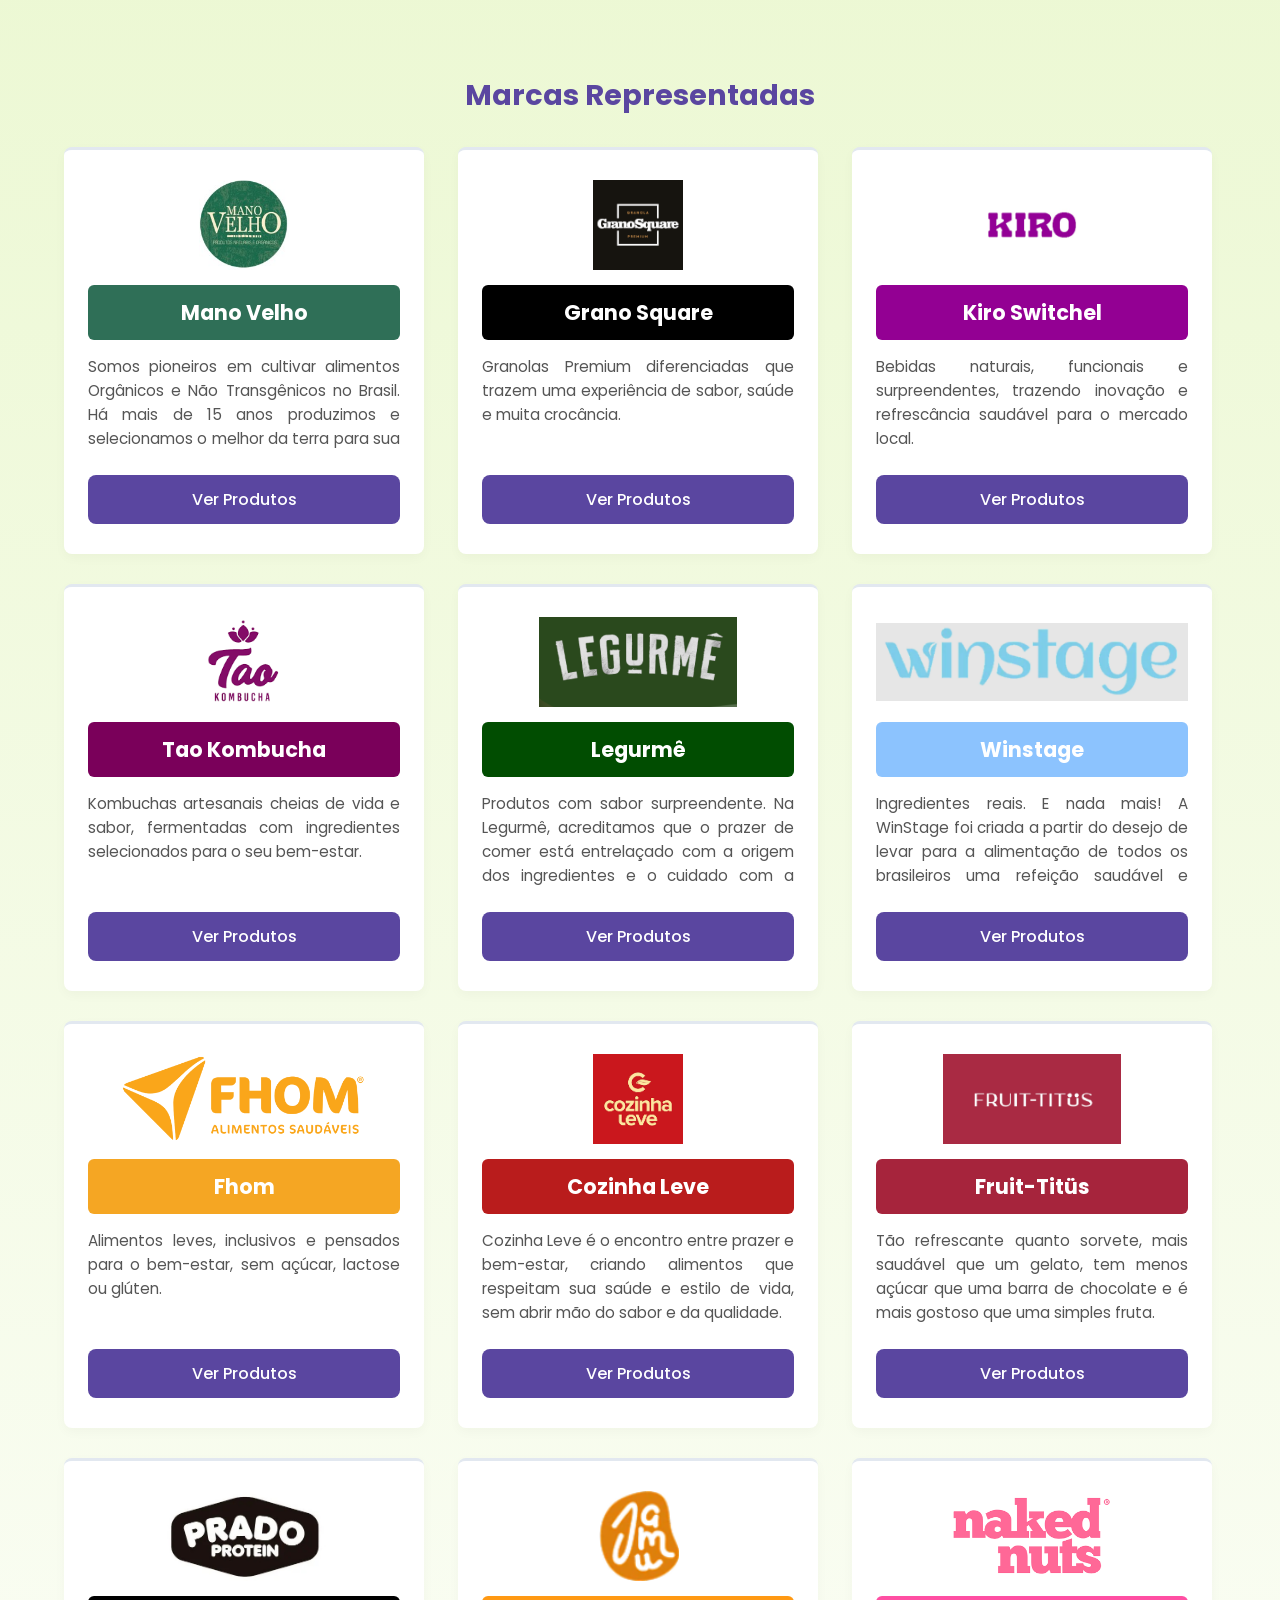
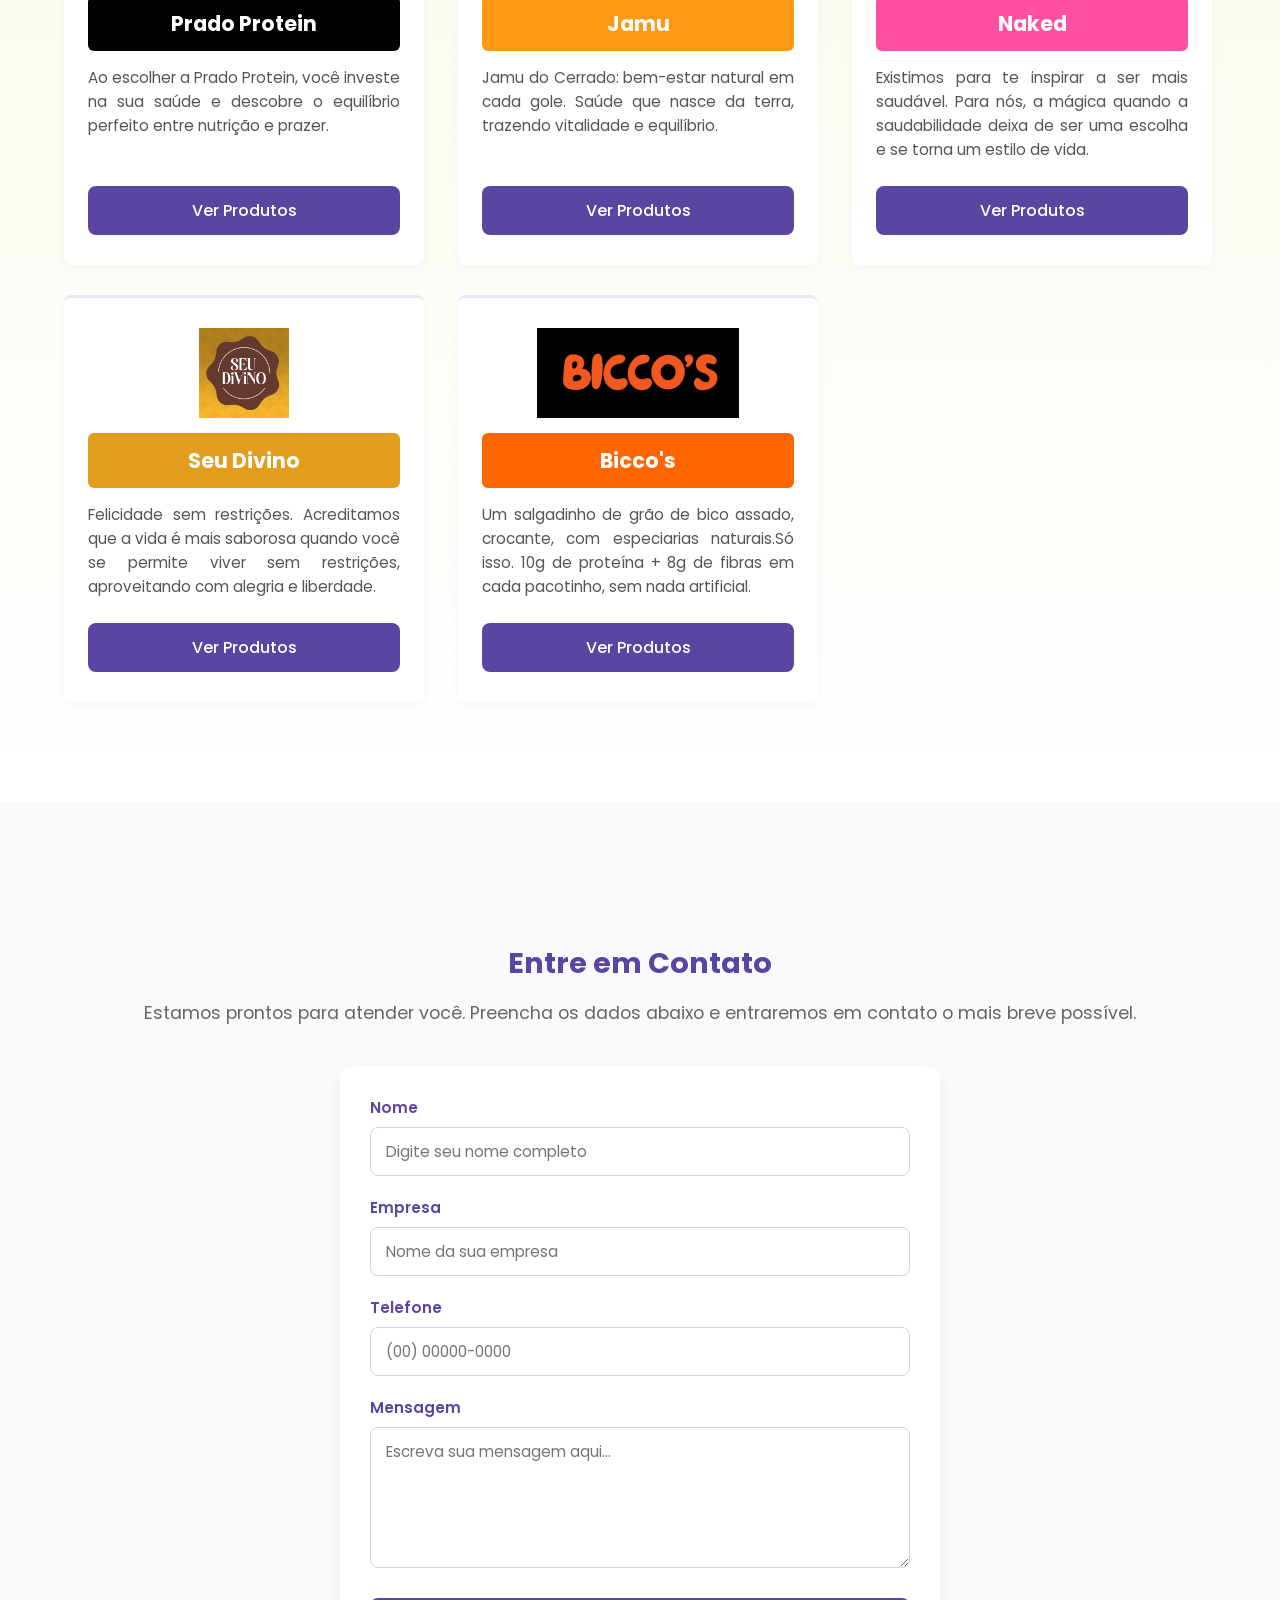
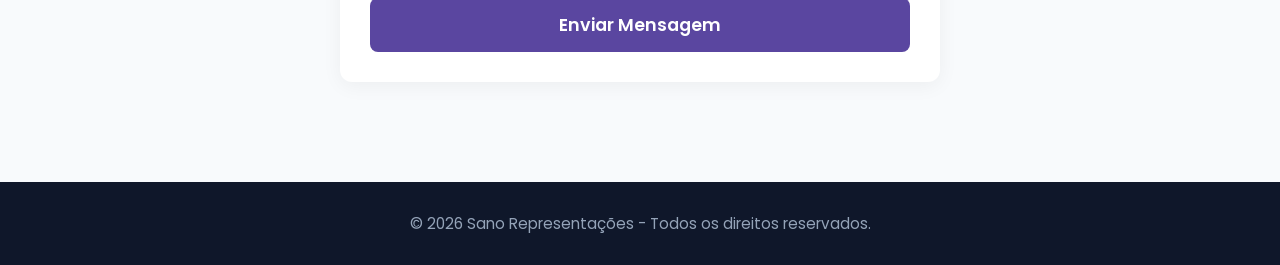
==== commit 5e84affd: "Biccos3" ====
--- a/index.html
+++ b/index.html
@@ -269,7 +269,7 @@
                     <div class="card-content">
                         <div class="empresa-faixa-biccos">
                     <div class="card-content">
-                        <div class="empresa-faixa faixa-biccos">Biccos</div>
+                        <div class="empresa-faixa faixa-biccos">Bicco's</div>
                         <p>
                            Um salgadinho de grão de bico assado, crocante, com especiarias naturais.Só isso. 10g de proteína + 8g de fibras em cada pacotinho, sem nada artificial.
                         </p>
